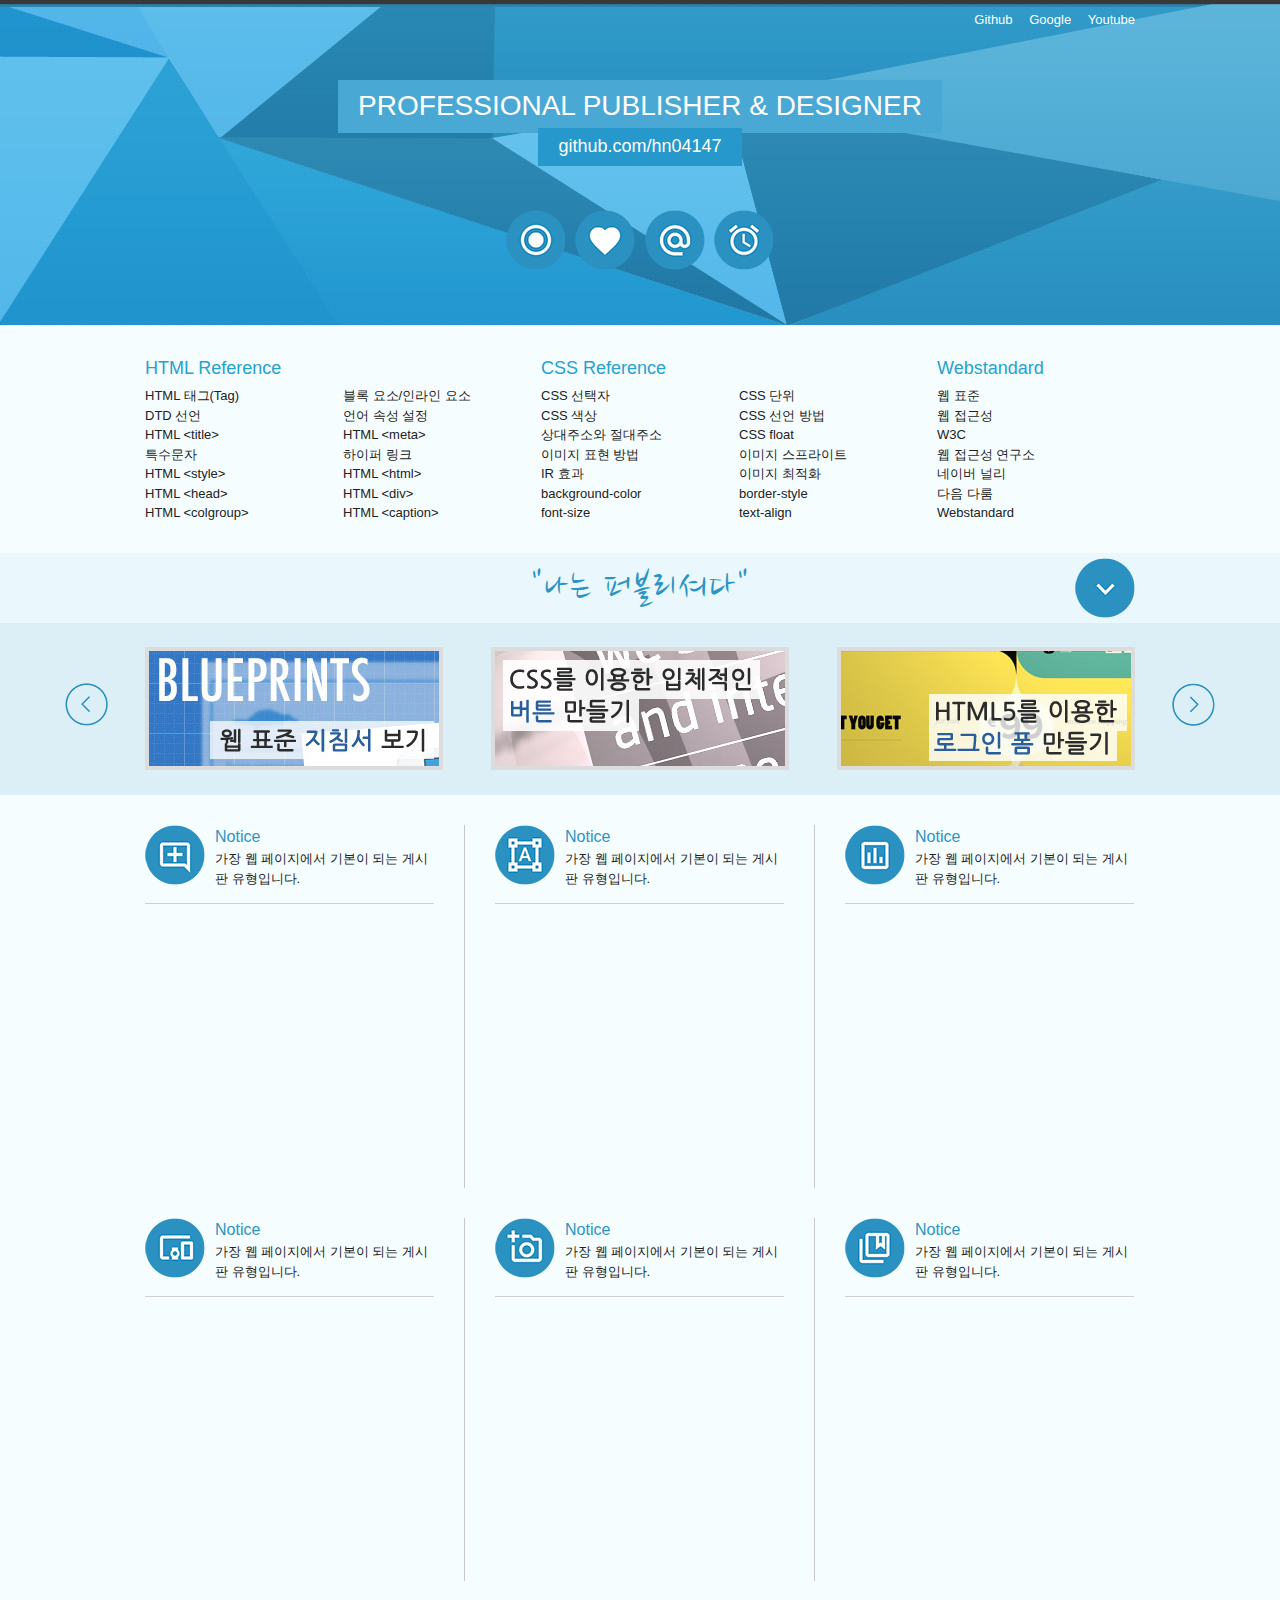
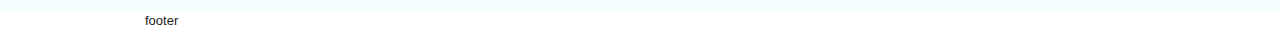
==== index.html @ cf9aa468 "2021.5.5" ====
<!DOCTYPE html>
<html lang="ko">
<head>
  <meta charset="UTF-8">
  <meta http-equiv="X-UA-Compatible" content="IE=edge">
  <meta name="author" content="Goldersgreen">
  <meta name="generator" content="VS Code">
  <title>GOLDERSGREEN SITE</title>

  <!-- CSS STYLE -->
  <link rel="stylesheet" href="css/reset.css">
  <link rel="stylesheet" href="css/style.css">

  <!-- 웹 폰트 -->
  <link href="https://fonts.googleapis.com/css?family=Nanum+Gothic&display=swap">
  <link href="https://fonts.googleapis.com/css?family=Nanum+Brush+Script&display=swap" rel="stylesheet">
</head>
<body>
  <!-- 스킵 내비게이션 -->
  <div id="skip">
    <a href="#cont_nav">전체 메뉴 바로가기</a>
    <a href="#cont_nav">배너 메뉴 바로가기</a>
    <a href="#cont_nav">컨텐츠 메뉴 바로가기</a>
  </div>
  <!-- //스킵 내비게이션 -->

  <div id="wrap">
    <div id="header">
      <div class="container">
        <div class="header">
          <div class="header-menu">
            <a href="https://github.com/hn04147">Github</a>
            <a href="https://google.com">Google</a>
            <a href="https://youtube.com">Youtube</a>
          </div>
          <!-- //헤더 메뉴 -->
          <div class="header-tit">
            <h1>Professional Publisher & Designer</h1><br>
            <a href="https://github.com/hn04147">github.com/hn04147</a>
          </div>
          <!-- //헤더 타이틀 -->
          <div class="header-icon">
            <a href="#" class="icon1"><span class="ir_pm">icon1</span></a>
            <a href="#" class="icon2"><span class="ir_pm">icon2</span></a>
            <a href="#" class="icon3"><span class="ir_pm">icon3</span></a>
            <a href="#" class="icon4"><span class="ir_pm">icon4</span></a>
          </div>
          <!-- //헤더 아이콘 -->
        </div>
      </div>
    </div>
    <!-- //header -->

    <div id="contents">
      <div id="cont_nav">
        <div class="container">
          <h2 class="ir_su">전체 메뉴</h2>
          <div class="nav">
            <div>
              <h3>HTML Reference</h3>
              <ol>
                <li><a href="#">HTML 태그(Tag)</a></li>
                <li><a href="#">블록 요소/인라인 요소</a></li>
                <li><a href="#">DTD 선언</a></li>
                <li><a href="#">언어 속성 설정</a></li>
                <li><a href="#">HTML &lt;title&gt;</a></li>
                <li><a href="#">HTML &lt;meta&gt;</a></li>
                <li><a href="#">특수문자</a></li>
                <li><a href="#">하이퍼 링크</a></li>
                <li><a href="#">HTML &lt;style&gt;</a></li>
                <li><a href="#">HTML &lt;html&gt;</a></li>
                <li><a href="#">HTML &lt;head&gt;</a></li>
                <li><a href="#">HTML &lt;div&gt;</a></li>
                <li><a href="#">HTML &lt;colgroup&gt;</a></li>
                <li><a href="#">HTML &lt;caption&gt;</a></li>
              </ol>
            </div>
            <div>
              <h3>CSS Reference</h3>
              <ol>
                <li><a href="#">CSS 선택자</a></li>
                <li><a href="#">CSS 단위</a></li>
                <li><a href="#">CSS 색상</a></li>
                <li><a href="#">CSS 선언 방법</a></li>
                <li><a href="#">상대주소와 절대주소</a></li>
                <li><a href="#">CSS float</a></li>
                <li><a href="#">이미지 표현 방법</a></li>
                <li><a href="#">이미지 스프라이트</a></li>
                <li><a href="#">IR 효과</a></li>
                <li><a href="#">이미지 최적화</a></li>
                <li><a href="#">background-color</a></li>
                <li><a href="#">border-style</a></li>
                <li><a href="#">font-size</a></li>
                <li><a href="#">text-align</a></li>
              </ol>
            </div>
            <div>
              <h3>Webstandard</h3>
              <ol>
                <li><a href="#">웹 표준</a></li>
                <li><a href="#">웹 접근성</a></li>
                <li><a href="#">W3C</a></li>
                <li><a href="#">웹 접근성 연구소</a></li>
                <li><a href="#">네이버 널리</a></li>
                <li><a href="#">다음 다룸</a></li>
                <li><a href="#">Webstandard</a></li>
              </ol>
            </div>
          </div>
        </div>
      </div>
      <div id="cont_tit">
        <div class="container">
          <div class="tit">
            <h2>"나는 퍼블리셔다"</h2>
              <a href="#" class="btn"><span class="ir_su">전체메뉴</span></a>
          </div>
        </div>
      </div>
      <div id="cont_ban">
        <div class="container">
          <div class="ban">
            <a href="#" class="prev"><span class="ir_pm">이전 이미지</span></a>
            <ul>
              <li class="img_ban1"><a href="#"><img src="img/banner_link1.jpg" alt="웹 표준 지침서 보기"></a></li>
              <li class="img_ban2"><a href="#"><img src="img/banner_link2.jpg" alt="CSS 버튼 만들기"></a></li>
              <li class="img_ban3"><a href="#"><img src="img/banner_link3.jpg" alt="로그인 폼 만들기"></a></li>
            </ul>
            <a href="#" class="next"><span class="ir_pm">다음 이미지</span></a>
          </div>
        </div>
      </div>
      <div id="cont_cont">
        <div class="container">
          <div class="cont">
            <div class="column col1">
              <h3>
                <span class="ico_img ir_pm">아이콘</span>
                <span class="ico_tit">Notice</span>
              </h3>
              <p class="ico_desc">가장 웹 페이지에서 기본이 되는 게시판 유형입니다.</p>
            </div><!-- //col1 -->
            <div class="column col2"><h3>
              <span class="ico_img ir_pm">아이콘</span>
              <span class="ico_tit">Notice</span>
            </h3>
            <p class="ico_desc">가장 웹 페이지에서 기본이 되는 게시판 유형입니다.</p>
          </div><!-- //col2 -->
            <div class="column col3"><h3>
              <span class="ico_img ir_pm">아이콘</span>
              <span class="ico_tit">Notice</span>
            </h3>
            <p class="ico_desc">가장 웹 페이지에서 기본이 되는 게시판 유형입니다.</p>
          </div><!-- //col3 -->
            <div class="column col4"><h3>
              <span class="ico_img ir_pm">아이콘</span>
              <span class="ico_tit">Notice</span>
            </h3>
            <p class="ico_desc">가장 웹 페이지에서 기본이 되는 게시판 유형입니다.</p>
          </div><!-- //col4 -->
            <div class="column col5"><h3>
              <span class="ico_img ir_pm">아이콘</span>
              <span class="ico_tit">Notice</span>
            </h3>
            <p class="ico_desc">가장 웹 페이지에서 기본이 되는 게시판 유형입니다.</p>
          </div><!-- //col5 -->
            <div class="column col6"><h3>
              <span class="ico_img ir_pm">아이콘</span>
              <span class="ico_tit">Notice</span>
            </h3>
            <p class="ico_desc">가장 웹 페이지에서 기본이 되는 게시판 유형입니다.</p>
          </div><!-- //col6 -->
          </div>
        </div>
      </div>
    </div>
    <!-- //contents -->

    <div id="footer">
      <div class="container">footer</div>
    </div>
    <!-- //footer -->
  </div>
  <!-- //wrap -->
</body>
</html>
---- css/style.css ----
@charset "utf-8";

/* 스킵 내비게이션  */
#skip {
  position: relative;
}
#skip a {
  position: absolute;
  left: 0px;
  top: -35px;
  border: 1px solid #fff;
  color: #fff;
  background: #333;
  line-height: 30px;
  width: 140px;
  text-align: center;
}
#skip a:active,
#skip a:focus {
  top: 0;
}

/* 레이아웃 */
#wrap {
  width: 100%;
}
#header {
  width: 100%;
  height: 325px;
  background: url(../img/header_bg.jpg) center top repeat-x;
}
#contents {
}
#footer {
}

/* 컨텐츠 레이아웃 */
#cont_nav {
  background: #f6fdff;
}
#cont_tit {
  background: #eaf7fd;
}
#cont_ban {
  background: #dceff7;
}
#cont_cont {
  background: #f6fdff;
}

/* 컨테이너 */
.container {
  width: 990px;
  margin: 0 auto;
  height: inherit; /* background: rgba(255,255,255,0.3);*/
}

/* 헤더 */
.header {
}
.header .header-menu {
  text-align: right;
}
.header .header-menu a {
  color: #fff;
  padding: 10px 0px 10px 13px;
  display: inline-block;
}
.header .header-menu a:hover {
  color: #666;
}
.header .header-tit {
  text-align: center;
}
.header .header-tit h1 {
  background-color: #4aa8d4;
  font-size: 28px;
  padding: 5px 20px 6px 20px;
  display: inline-block;
  color: #fff;
  margin-top: 40px;
  font-weight: normal;
  text-transform: uppercase;
}
.header .header-tit a {
  display: inline-block;
  background-color: #2698cb;
  font-size: 18px;
  color: #fff;
  padding: 5px 20px 6px 20px;
  margin-top: -5px;
}

.header .header-icon {
  text-align: center;
  margin-top: 30px;
}
.header .header-icon a {
  width: 60px;
  height: 60px;
  display: inline-block;
  background: url(../img/icon.png);
  margin: 0 3px;
}
.header .header-icon a.icon1 {
  background-position: 0 0;
}
.header .header-icon a.icon2 {
  background-position: 0 -60px;
}
.header .header-icon a.icon3 {
  background-position: 0 -120px;
}
.header .header-icon a.icon4 {
  background-position: 0 -180px;
}
.header .header-icon a.icon1:hover {
  background-position: -60px 0;
}
.header .header-icon a.icon2:hover {
  background-position: -60px -60px;
}
.header .header-icon a.icon3:hover {
  background-position: -60px -120px;
}
.header .header-icon a.icon4:hover {
  background-position: -60px -180px;
}

.nav {
  overflow: hidden;
  padding: 30px 0;
}
.nav > div {
  float: left;
  width: 40%;
}
.nav > div:last-child {
  width: 20%;
}
.nav > div h3 {
  font-size: 18px;
  color: #25a2d0;
  margin-bottom: 4px;
}
.nav > div ol {
  overflow: hidden;
}
.nav > div ol li {
  width: 50%;
  float: left;
}
.nav > div:last-child ol li {
  width: 100%;
}
.nav > div ol li a:hover {
  text-decoration: underline;
}

.tit {
  position: relative;
}
.tit h2 {
  font-size: 40px;
  text-align: center;
  padding: 5px 0;
  letter-spacing: 2px;
  color: #2c94c4;
  font-family: 'Nanum Brush Script', cursive;
}
.tit .btn {
  position: absolute;
  top: 0;
  right: 0;
  width: 60px;
  height: 60px;
  background: url(../img/icon.png) no-repeat 0 -600px;
  top: 5px;
}
.tit .btn:hover {
  background: url(../img/icon.png) no-repeat -60px -600px;
}

.ban {
  position: relative;
  padding: 24px 0 20px;
}
.ban a.prev {
  position: absolute;
  left: -80px;
  top: 60px;
  width: 43px;
  height: 43px;
  background: url(../img/icon.png) no-repeat -150px 0;
}
.ban a.next {
  position: absolute;
  right: -80px;
  top: 60px;
  width: 43px;
  height: 43px;
  background: url(../img/icon.png) no-repeat -150px -43px;
}
.ban a.prev:hover {
  background-position: -193px 0;
}
.ban a.next:hover {
  background-position: -193px -43px;
}
.ban ul {
  overflow: hidden;
}
.ban ul li {
  float: left;
  width: 330px;
}
.ban ul li:last-child {
}
.ban ul li:nth-child(2) {
}
.ban ul li.img_ban1 {
  text-align: left;
}
.ban ul li.img_ban2 {
  text-align: center;
}
.ban ul li.img_ban3 {
  text-align: right;
}
.ban ul li img {
  border: 4px solid #dcdcdc;
}
.ban ul li img:hover {
  border-color: #98bcdc;
}

/* 컨텐츠 */
.cont {
  overflow: hidden;
  padding-top: 30px;
}
.cont .column {
  position: relative;
  float: left;
  width: 289px;
  height: 363px;
  margin: 0 30px 30px 0;
  padding-right: 30px;
}
.cont .col1 {
  border-right: 1px solid #c8c8c8;
}
.cont .col2 {
  border-right: 1px solid #c8c8c8;
}
.cont .col3 {
  margin-right: 0;
  padding-right: 0;
}
.cont .col4 {
  border-right: 1px solid #c8c8c8;
}
.cont .col5 {
  border-right: 1px solid #c8c8c8;
}
.cont .col6 {
  margin-right: 0;
  padding-right: 0;
}

.cont .column .ico_img {
  display: block;
  width: 60px;
  height: 60px;
  background: url(../img/icon.png) no-repeat;
  position: absolute;
  top: 0;
  left: 0;
}
.cont .column .ico_tit {
  padding-left: 70px;
  font-size: 16px;
  color: #2c94c4;
}
.cont .column .ico_desc {
  padding-left: 70px;
  border-bottom: 1px solid #d0d0d0;
  padding-bottom: 15px;
}

.cont .column.col1 .ico_img {
  background-position: 0px -240px;
}
.cont .column.col2 .ico_img {
  background-position: 0px -300px;
}
.cont .col3 .ico_img {
  background-position: 0px -360px;
}
.cont .col4 .ico_img {
  background-position: 0px -420px;
}
.cont .col5 .ico_img {
  background-position: 0px -480px;
}
.cont .col6 .ico_img {
  background-position: 0px -540px;
}
.cont .col1 .ico_img:hover {
  background-position: -60px -240px;
}
.cont .col2 .ico_img:hover {
  background-position: -60px -300px;
}
.cont .col3 .ico_img:hover {
  background-position: -60px -360px;
}
.cont .col4 .ico_img:hover {
  background-position: -60px -420px;
}
.cont .col5 .ico_img:hover {
  background-position: -60px -480px;
}
.cont .col6 .ico_img:hover {
  background-position: -60px -540px;
}
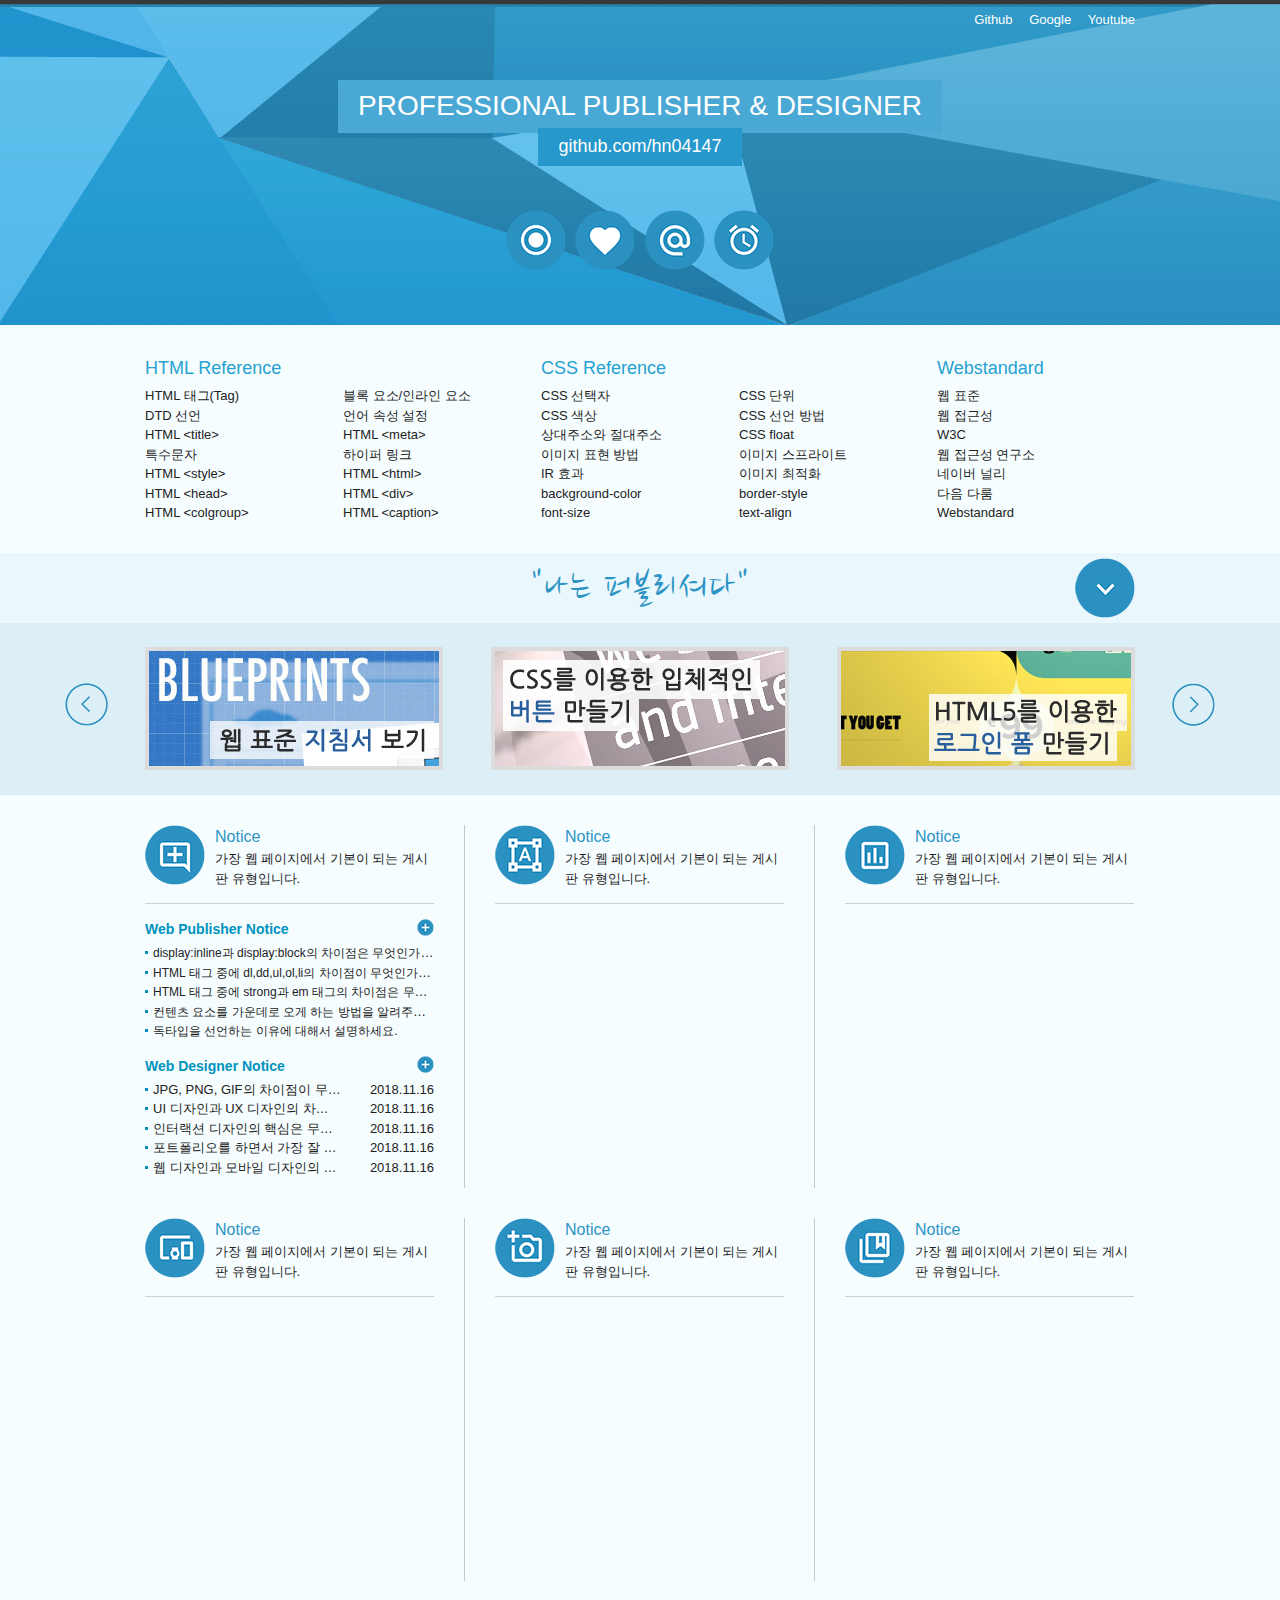
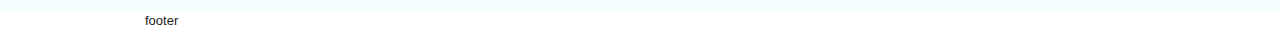
==== commit 406966fe: "2021.5.8" ====
--- a/index.html
+++ b/index.html
@@ -139,6 +139,32 @@
                 <span class="ico_tit">Notice</span>
               </h3>
               <p class="ico_desc">가장 웹 페이지에서 기본이 되는 게시판 유형입니다.</p>
+              <!-- 게시판 -->
+              <div class="notice">
+                <h4>Web Publisher Notice</h4>
+                <ol>
+                  <li><a href="#">display:inline과 display:block의 차이점은 무엇인가요?</a></li>
+                  <li><a href="#">HTML 태그 중에 dl,dd,ul,ol,li의 차이점이 무엇인가요?</a></li>
+                  <li><a href="#">HTML 태그 중에 strong과 em 태그의 차이점은 무엇인가요?</a></li>
+                  <li><a href="#">컨텐츠 요소를 가운데로 오게 하는 방법을 알려주세요!</a></li>
+                  <li><a href="#">독타입을 선언하는 이유에 대해서 설명하세요.</a></li>
+                </ol>
+                <a href="#" class="more ir_pm" title="더보기">더보기</a>
+              </div>
+              <!-- //게시판 -->
+              <!-- 게시판2 -->
+              <div class="notice2">
+                <h4>Web Designer Notice</h4>
+                <ol>
+                  <li><a href="#">JPG, PNG, GIF의 차이점이 무엇인가요?</a><span>2018.11.16</span></li>
+                  <li><a href="#">UI 디자인과 UX 디자인의 차이점을 설명하세요.</a><span>2018.11.16</span></li>
+                  <li><a href="#">인터랙션 디자인의 핵심은 무엇이라고 생각하나요?</a><span>2018.11.16</span></li>
+                  <li><a href="#">포트폴리오를 하면서 가장 잘 했다고 생각하는 부분은 무엇인가요?</a><span>2018.11.16</span></li>
+                  <li><a href="#">웹 디자인과 모바일 디자인의 차이가 무엇이라고 생각하나요?</a><span>2018.11.16</span></li>
+                </ol>
+                <a href="#" class="more ir_pm" title="더보기">더보기</a>
+              </div>
+              <!-- //게시판2 -->
             </div><!-- //col1 -->
             <div class="column col2"><h3>
               <span class="ico_img ir_pm">아이콘</span>
--- a/css/style.css
+++ b/css/style.css
@@ -286,6 +286,7 @@
   padding-left: 70px;
   border-bottom: 1px solid #d0d0d0;
   padding-bottom: 15px;
+  margin-bottom: 15px;
 }
 
 .cont .column.col1 .ico_img {
@@ -324,3 +325,79 @@
 .cont .col6 .ico_img:hover {
   background-position: -60px -540px;
 }
+
+/* 게시판 */
+.notice {
+  position: relative;
+}
+.notice h4 {
+  font-size: 14px;
+  color: #0093bd;
+  padding-bottom: 3px;
+  font-weight: bold;
+}
+.notice ol li {
+  overflow: hidden;
+  text-overflow: ellipsis;
+  white-space: nowrap;
+  background: url(../img/dot.gif) no-repeat 0 8px;
+  padding-left: 8px;
+}
+.notice ol li a {
+  font-size: 12px;
+}
+.notice .more {
+  position: absolute;
+  right: 0;
+  top: 0;
+  display: block;
+  background: url(../img/icon.png) -150px -90px;
+  width: 17px;
+  height: 17px;
+}
+.notice .more:hover {
+  background-position: -167px -90px;
+}
+
+/* 게시판2 */
+.notice2 {
+  position: relative;
+  margin-top: 15px;
+}
+.notice2 h4 {
+  font-size: 14px;
+  color: #0093bd;
+  padding-bottom: 3px;
+  font-weight: bold;
+}
+.notice2 ul {
+}
+.notice2 li {
+  overflow: hidden;
+}
+.notice2 li a {
+  float: left;
+  width: 65%;
+  overflow: hidden;
+  text-overflow: ellipsis;
+  white-space: nowrap;
+  background: url(../img/dot.gif) no-repeat 0 8px;
+  padding-left: 8px;
+}
+.notice2 li span {
+  float: right;
+  width: 30%;
+  text-align: right;
+}
+.notice2 a.more {
+  position: absolute;
+  right: 0;
+  top: 0;
+  display: block;
+  background: url(../img/icon.png) -150px -90px;
+  width: 17px;
+  height: 17px;
+}
+.notice2 a.more:hover {
+  background-position: -167px -90px;
+}
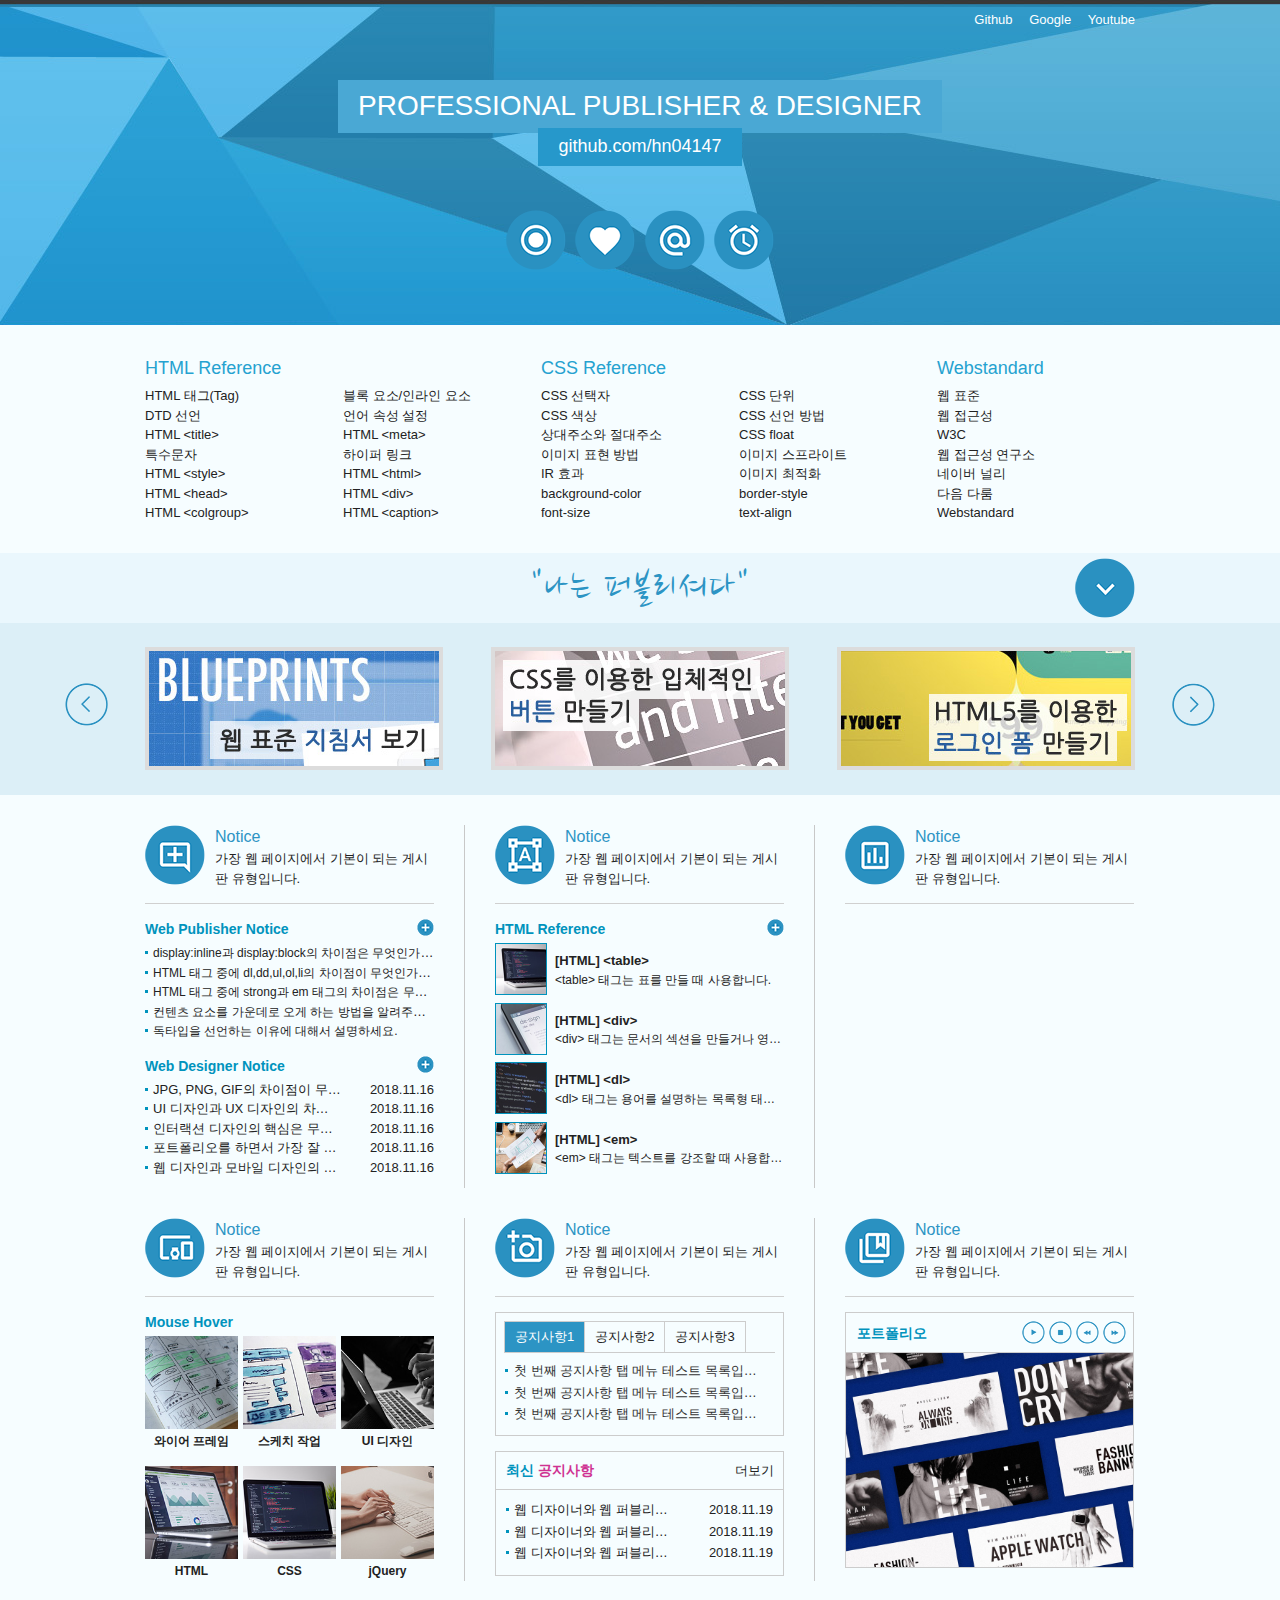
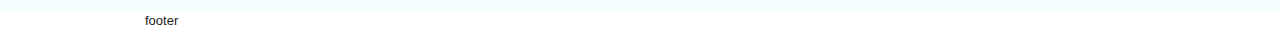
==== commit 5b94e48d: "2021.5.8" ====
--- a/index.html
+++ b/index.html
@@ -165,37 +165,203 @@
                 <a href="#" class="more ir_pm" title="더보기">더보기</a>
               </div>
               <!-- //게시판2 -->
-            </div><!-- //col1 -->
-            <div class="column col2"><h3>
-              <span class="ico_img ir_pm">아이콘</span>
-              <span class="ico_tit">Notice</span>
-            </h3>
-            <p class="ico_desc">가장 웹 페이지에서 기본이 되는 게시판 유형입니다.</p>
-          </div><!-- //col2 -->
-            <div class="column col3"><h3>
-              <span class="ico_img ir_pm">아이콘</span>
-              <span class="ico_tit">Notice</span>
-            </h3>
-            <p class="ico_desc">가장 웹 페이지에서 기본이 되는 게시판 유형입니다.</p>
-          </div><!-- //col3 -->
-            <div class="column col4"><h3>
-              <span class="ico_img ir_pm">아이콘</span>
-              <span class="ico_tit">Notice</span>
-            </h3>
-            <p class="ico_desc">가장 웹 페이지에서 기본이 되는 게시판 유형입니다.</p>
-          </div><!-- //col4 -->
-            <div class="column col5"><h3>
-              <span class="ico_img ir_pm">아이콘</span>
-              <span class="ico_tit">Notice</span>
-            </h3>
-            <p class="ico_desc">가장 웹 페이지에서 기본이 되는 게시판 유형입니다.</p>
-          </div><!-- //col5 -->
-            <div class="column col6"><h3>
-              <span class="ico_img ir_pm">아이콘</span>
-              <span class="ico_tit">Notice</span>
-            </h3>
-            <p class="ico_desc">가장 웹 페이지에서 기본이 되는 게시판 유형입니다.</p>
-          </div><!-- //col6 -->
+            </div>
+            <!-- //col1 -->
+
+            <div class="column col2">
+              <h3>
+                <span class="ico_img ir_pm">아이콘</span>
+                <span class="ico_tit">Notice</span>
+              </h3>
+              <p class="ico_desc">가장 웹 페이지에서 기본이 되는 게시판 유형입니다.</p>
+              <!-- 게시판3 -->
+                <div class="notice3">
+                  <h4>HTML Reference</h4>
+                  <ul>
+                    <li>
+                      <a href="#">
+                        <img src="img/notice01.jpg" alt="이미지1">
+                        <strong>[HTML] &lt;table&gt;</strong>
+                        <span>&lt;table&gt; 태그는 표를 만들 때 사용합니다.</span>
+                      </a>
+                    </li>
+                    <li>
+                      <a href="#">
+                        <img src="img/notice02.jpg" alt="이미지2">
+                        <strong>[HTML] &lt;div&gt;</strong>
+                        <span>&lt;div&gt; 태그는 문서의 섹션을 만들거나 영역을 나눌 때 사용합니다.</span>
+                      </a>
+                    </li>
+                    <li>
+                      <a href="#">
+                        <img src="img/notice03.jpg" alt="이미지3">
+                        <strong>[HTML] &lt;dl&gt;</strong>
+                        <span>&lt;dl&gt; 태그는 용어를 설명하는 목록형 태그입니다.</span>
+                      </a>
+                    </li>
+                    <li>
+                      <a href="#">
+                        <img src="img/notice04.jpg" alt="이미지4">
+                        <strong>[HTML] &lt;em&gt;</strong>
+                        <span>&lt;em&gt; 태그는 텍스트를 강조할 때 사용합니다.</span>
+                      </a>
+                    </li>
+                  </ul>
+                  <a href="#" class="more ir_pm" title="더보기">더보기</a>
+                </div>
+              <!-- //게시판3 -->
+            </div>
+            <!-- //col2 -->
+
+            <div class="column col3">
+              <h3>
+                <span class="ico_img ir_pm">아이콘</span>
+                <span class="ico_tit">Notice</span>
+              </h3>
+              <p class="ico_desc">가장 웹 페이지에서 기본이 되는 게시판 유형입니다.</p>
+            </div>
+            <!-- //col3 -->
+
+            <div class="column col4">
+              <h3>
+                <span class="ico_img ir_pm">아이콘</span>
+                <span class="ico_tit">Notice</span>
+              </h3>
+              <p class="ico_desc">가장 웹 페이지에서 기본이 되는 게시판 유형입니다.</p>
+              <!-- 오버효과 -->
+              <div class="notice_hover">
+                <h4>Mouse Hover</h4>
+                <ul>
+                  <li>
+                    <a href="#">
+                      <span><img src="img/sban01.jpg" alt="이미지1"><em>바로가기</em></span>
+                      <strong>와이어 프레임</strong>
+                    </a>
+                  </li>
+                  <li>
+                    <a href="#">
+                      <span><img src="img/sban02.jpg" alt="이미지2"><em>바로가기</em></span>
+                      <strong>스케치 작업</strong>
+                    </a>
+                  </li>
+                  <li>
+                    <a href="#">
+                      <span><img src="img/sban03.jpg" alt="이미지3"><em>바로가기</em></span>
+                      <strong>UI 디자인</strong>
+                    </a>
+                  </li>
+                </ul>
+              </div>
+              <div class="notice_hover2 mt15">
+                <ul>
+                  <li>
+                    <a href="#">
+                      <span><img src="img/sban04.jpg" alt="이미지4"><em>바로가기</em></span>
+                      <strong>HTML</strong>
+                    </a>
+                  </li>
+                  <li>
+                    <a href="#">
+                      <span><img src="img/sban05.jpg" alt="이미지5"><em>바로가기</em></span>
+                      <strong>CSS</strong>
+                    </a>
+                  </li>
+                  <li>
+                    <a href="#">
+                      <span><img src="img/sban06.jpg" alt="이미지6"><em>바로가기</em></span>
+                      <strong>jQuery</strong>
+                    </a>
+                  </li>
+                </ul>
+              </div>
+              <!-- //오버효과 -->
+            </div>
+            <!-- //col4 -->
+
+            <!-- col5 -->
+            <div class="column col5">
+              <h3>
+                <span class="ico_img ir_pm">아이콘</span>
+                <span class="ico_tit">Notice</span>
+              </h3>
+              <p class="ico_desc">가장 웹 페이지에서 기본이 되는 게시판 유형입니다.</p>
+              <!-- 탭 메뉴 -->
+              <div class="tab_menu">
+                <h4 class="ir_su">탭 메뉴</h4>
+                <ul>
+                  <li class="active">
+                    <a href="#">공지사항1</a>
+                    <ul>
+                      <li><a href="#">첫 번째 공지사항 탭 메뉴 테스트 목록입니다.</a></li>
+                      <li><a href="#">첫 번째 공지사항 탭 메뉴 테스트 목록입니다.</a></li>
+                      <li><a href="#">첫 번째 공지사항 탭 메뉴 테스트 목록입니다.</a></li>
+                    </ul>
+                  </li>
+                  <li>
+                    <a href="#">공지사항2</a>
+                    <ul style="display:none;">
+                      <li><a href="#">두 번째 공지사항 탭 메뉴 테스트 목록입니다.</a></li>
+                      <li><a href="#">두 번째 공지사항 탭 메뉴 테스트 목록입니다.</a></li>
+                      <li><a href="#">두 번째 공지사항 탭 메뉴 테스트 목록입니다.</a></li>
+                    </ul>
+                  </li>
+                  <li>
+                    <a href="#">공지사항3</a>
+                    <ul style="display:none;">
+                      <li><a href="#">세 번째 공지사항 탭 메뉴 테스트 목록입니다.</a></li>
+                      <li><a href="#">세 번째 공지사항 탭 메뉴 테스트 목록입니다.</a></li>
+                      <li><a href="#">세 번째 공지사항 탭 메뉴 테스트 목록입니다.</a></li>
+                    </ul>
+                  </li>
+                </ul>
+              </div>
+              <!-- //탭 메뉴 -->
+              <!-- 게시판4 -->
+              <div class="notice4 mt15">
+                <h4>최신 <em>공지사항</em></h4>
+                <ul>
+                  <li><a href="#">웹 디자이너와 웹 퍼블리셔의 차이점은 무엇일까요.</a><span>2018.11.19</span></li>
+                  <li><a href="#">웹 디자이너와 웹 퍼블리셔의 차이점은 무엇일까요.</a><span>2018.11.19</span></li>
+                  <li><a href="#">웹 디자이너와 웹 퍼블리셔의 차이점은 무엇일까요.</a><span>2018.11.19</span></li>
+                </ul>
+                <a href="#" class="more" title="더보기">더보기</a>
+              </div>
+              <!-- //게시판4 -->
+            </div>
+            <!-- //col5 -->
+
+            <!-- col6 -->
+            <div class="column col6">
+              <h3>
+                <span class="ico_img ir_pm">아이콘</span>
+                <span class="ico_tit">Notice</span>
+              </h3>
+              <p class="ico_desc">가장 웹 페이지에서 기본이 되는 게시판 유형입니다.</p>
+              <!-- 갤러리 -->
+              <div class="gallery">
+                <h4>포트폴리오</h4>
+                <div class="gallery_btn">
+                  <ul>
+                    <li class="gb_icon1"><a href="#"><span class="ir_pm">시작</span></a></li>
+                    <li class="gb_icon2"><a href="#"><span class="ir_pm">정지</span></a></li>
+                    <li class="gb_icon3"><a href="#"><span class="ir_pm">이전이미지</span></a></li>
+                    <li class="gb_icon4"><a href="#"><span class="ir_pm">다음이미지</span></a></li>
+                  </ul>
+                </div>
+                <div class="gallery_img">
+                  <ul>
+                    <li><a href="#"><img src="img/gallery01.jpg" alt="갤러리1"></a></li>
+                    <li><a href="#"><img src="img/gallery02.jpg" alt="갤러리2"></a></li>
+                    <li><a href="#"><img src="img/gallery03.jpg" alt="갤러리3"></a></li>
+                    <li><a href="#"><img src="img/gallery04.jpg" alt="갤러리4"></a></li>
+                    <li><a href="#"><img src="img/gallery05.jpg" alt="갤러리5"></a></li>
+                  </ul>
+                </div>
+              </div>
+              <!-- //갤러리 -->
+            </div>
+            <!-- //col6 -->
+
           </div>
         </div>
       </div>
--- a/css/style.css
+++ b/css/style.css
@@ -401,3 +401,310 @@
 .notice2 a.more:hover {
   background-position: -167px -90px;
 }
+
+/* 게시판3 */
+.notice3 {
+  position: relative;
+}
+.notice3 h4 {
+  font-size: 14px;
+  color: #0093bd;
+  padding-bottom: 3px;
+  font-weight: bold;
+}
+.notice3 ul li {
+  position: relative;
+  padding: 8px 0 14px 60px;
+}
+.notice3 ul li a img {
+  position: absolute;
+  left: 0;
+  top: 0;
+  width: 50px;
+  border: 1px solid #0093bd;
+}
+.notice3 ul li a strong {
+  display: block;
+  overflow: hidden;
+  white-space: nowrap;
+  text-overflow: ellipsis;
+}
+.notice3 ul li a span {
+  overflow: hidden;
+  white-space: nowrap;
+  text-overflow: ellipsis;
+  font-size: 12px;
+  display: block;
+}
+.notice3 a.more {
+  position: absolute;
+  right: 0;
+  top: 0;
+  display: block;
+  background: url(../img/icon.png) -150px -90px;
+  width: 17px;
+  height: 17px;
+}
+.notice3 a.more:hover {
+  background-position: -167px -90px;
+}
+
+/* 마우스 오버효과1 */
+.notice_hover {
+}
+.notice_hover h4 {
+  font-size: 14px;
+  color: #0093bd;
+  padding-bottom: 3px;
+  font-weight: bold;
+}
+.notice_hover ul {
+  overflow: hidden;
+}
+.notice_hover li {
+  float: left;
+  width: 93px;
+  margin-right: 5px;
+  text-align: center;
+}
+.notice_hover li:last-child {
+  margin-right: 0;
+}
+.notice_hover li a {
+}
+.notice_hover li a span {
+  position: relative;
+  display: block;
+  width: 93px;
+  height: 93px;
+  line-height: 93px;
+}
+.notice_hover li a span img {
+  width: 100%;
+}
+.notice_hover li a span em {
+  visibility: hidden;
+  position: absolute;
+  left: 0;
+  top: 0;
+  background: rgba(0, 0, 0, 0.7);
+  color: #fff;
+  width: 100%;
+  height: 100%;
+}
+.notice_hover li a span:hover em {
+  visibility: visible;
+}
+.notice_hover li a strong {
+  display: inline-block;
+  font-size: 12px;
+  padding-top: 3px;
+}
+
+.notice_hover2 h4 {
+  font-size: 14px;
+  color: #0093bd;
+  padding-bottom: 3px;
+  font-weight: bold;
+}
+.notice_hover2 ul {
+  overflow: hidden;
+}
+.notice_hover2 li {
+  float: left;
+  width: 93px;
+  margin-right: 5px;
+}
+.notice_hover2 li:last-child {
+  margin-right: 0;
+}
+.notice_hover2 li a {
+}
+.notice_hover2 li a span {
+  position: relative;
+  display: block;
+  width: 93px;
+  height: 93px;
+}
+.notice_hover2 li a span img {
+  width: 100%;
+}
+.notice_hover2 li a span em {
+  visibility: hidden;
+  position: absolute;
+  left: 0;
+  bottom: 0;
+  background: rgba(0, 0, 0, 0.7);
+  color: #fff;
+  width: 100%;
+  text-align: center;
+}
+.notice_hover2 li a span:hover em {
+  visibility: visible;
+}
+.notice_hover2 li a strong {
+  display: inline-block;
+  font-size: 12px;
+  padding-top: 3px;
+  text-align: center;
+  width: 100%;
+}
+
+/* 콘텐츠 요소를 보이지 않게 하는 방법 
+1. display:none -- display: block   (영역이 사라짐)
+2. visibility: hidden; -- visibility: visible   (영역 유지)
+3. opacity: 0; -- opacity: 1   (영역 유지)
+4. width: 0; height: 0; overflow: hidden */
+
+/* tab menu */
+.tab_menu {
+  position: relative;
+  border: 1px solid #ccc;
+  padding: 8px;
+  height: 106px;
+}
+.tab_menu ul {
+  overflow: hidden;
+  border-bottom: 1px solid #ccc;
+}
+.tab_menu ul li {
+  float: left;
+  border: solid 1px #ccc;
+  margin-right: -1px;
+  margin-bottom: -1px;
+}
+.tab_menu ul li a {
+  padding: 5px 10px;
+  display: block;
+}
+.tab_menu ul li ul {
+  position: absolute;
+  left: 0;
+  top: 48px;
+  width: 270px;
+  border: 0;
+}
+.tab_menu ul li ul li {
+  float: none;
+  border: 0;
+  background: url(../img/dot.gif) no-repeat 9px 8px;
+  padding-left: 18px;
+}
+.tab_menu ul li ul li a {
+  overflow: hidden;
+  text-overflow: ellipsis;
+  white-space: nowrap;
+  width: 100%;
+  padding: 0 0 3px 0;
+}
+.tab_menu ul li.active {
+  background: #2c94c4;
+}
+.tab_menu ul li.active a {
+  color: #fff;
+}
+.tab_menu ul li.active ul li a {
+  color: #333;
+}
+
+/* 게시판4 */
+.notice4 {
+  position: relative;
+  border: 1px solid #ccc;
+}
+.notice4 h4 {
+  border-bottom: 1px solid #ccc;
+  font-size: 14px;
+  color: #0093bd;
+  font-weight: 700;
+  padding: 8px 10px;
+}
+.notice4 h4 em {
+  color: #cf3292;
+}
+.notice4 ul {
+  padding: 10px;
+}
+.notice4 ul li {
+  overflow: hidden;
+  background: url(../img/dot.gif) no-repeat 0px 8px;
+  padding-left: 8px;
+  padding-bottom: 2px;
+}
+.notice4 ul li a {
+  width: 60%;
+  float: left;
+  overflow: hidden;
+  text-overflow: ellipsis;
+  white-space: nowrap;
+}
+.notice4 ul li span {
+  width: 30%;
+  text-align: right;
+  float: right;
+}
+.notice4 > a {
+  position: absolute;
+  right: 9px;
+  top: 9px;
+}
+
+/* 갤러리 */
+.gallery {
+  border: 1px solid #ccc;
+  height: 254px;
+  position: relative;
+  overflow: hidden;
+}
+.gallery h4 {
+  font-size: 14px;
+  color: #0093bd;
+  font-weight: 700;
+  padding: 10px 0 8px 11px;
+  border-bottom: 1px solid #ccc;
+}
+.gallery .gallery_btn {
+  position: absolute;
+  top: 7px;
+  right: 5px;
+}
+.gallery .gallery_btn ul {
+  overflow: hidden;
+}
+.gallery .gallery_btn ul li {
+  float: left;
+  margin: 1px 2px;
+}
+.gallery .gallery_btn ul li a {
+  display: block;
+  width: 23px;
+  height: 23px;
+  background: url(../img/icon.png) no-repeat;
+}
+.gallery .gallery_btn ul .gb_icon1 a {
+  background-position: -150px -120px;
+}
+.gallery .gallery_btn li.gb_icon2 a {
+  background-position: -150px -143px;
+}
+.gallery .gallery_btn li.gb_icon3 a {
+  background-position: -150px -166px;
+}
+.gallery .gallery_btn li.gb_icon4 a {
+  background-position: -150px -189px;
+}
+.gallery .gallery_btn li.gb_icon1 a:hover {
+  background-position: -173px -120px;
+}
+.gallery .gallery_btn li.gb_icon2 a:hover {
+  background-position: -173px -143px;
+}
+.gallery .gallery_btn li.gb_icon3 a:hover {
+  background-position: -173px -166px;
+}
+.gallery .gallery_btn li.gb_icon4 a:hover {
+  background-position: -173px -189px;
+}
+.gallery .gallery_img img {
+  width: 100%;
+}
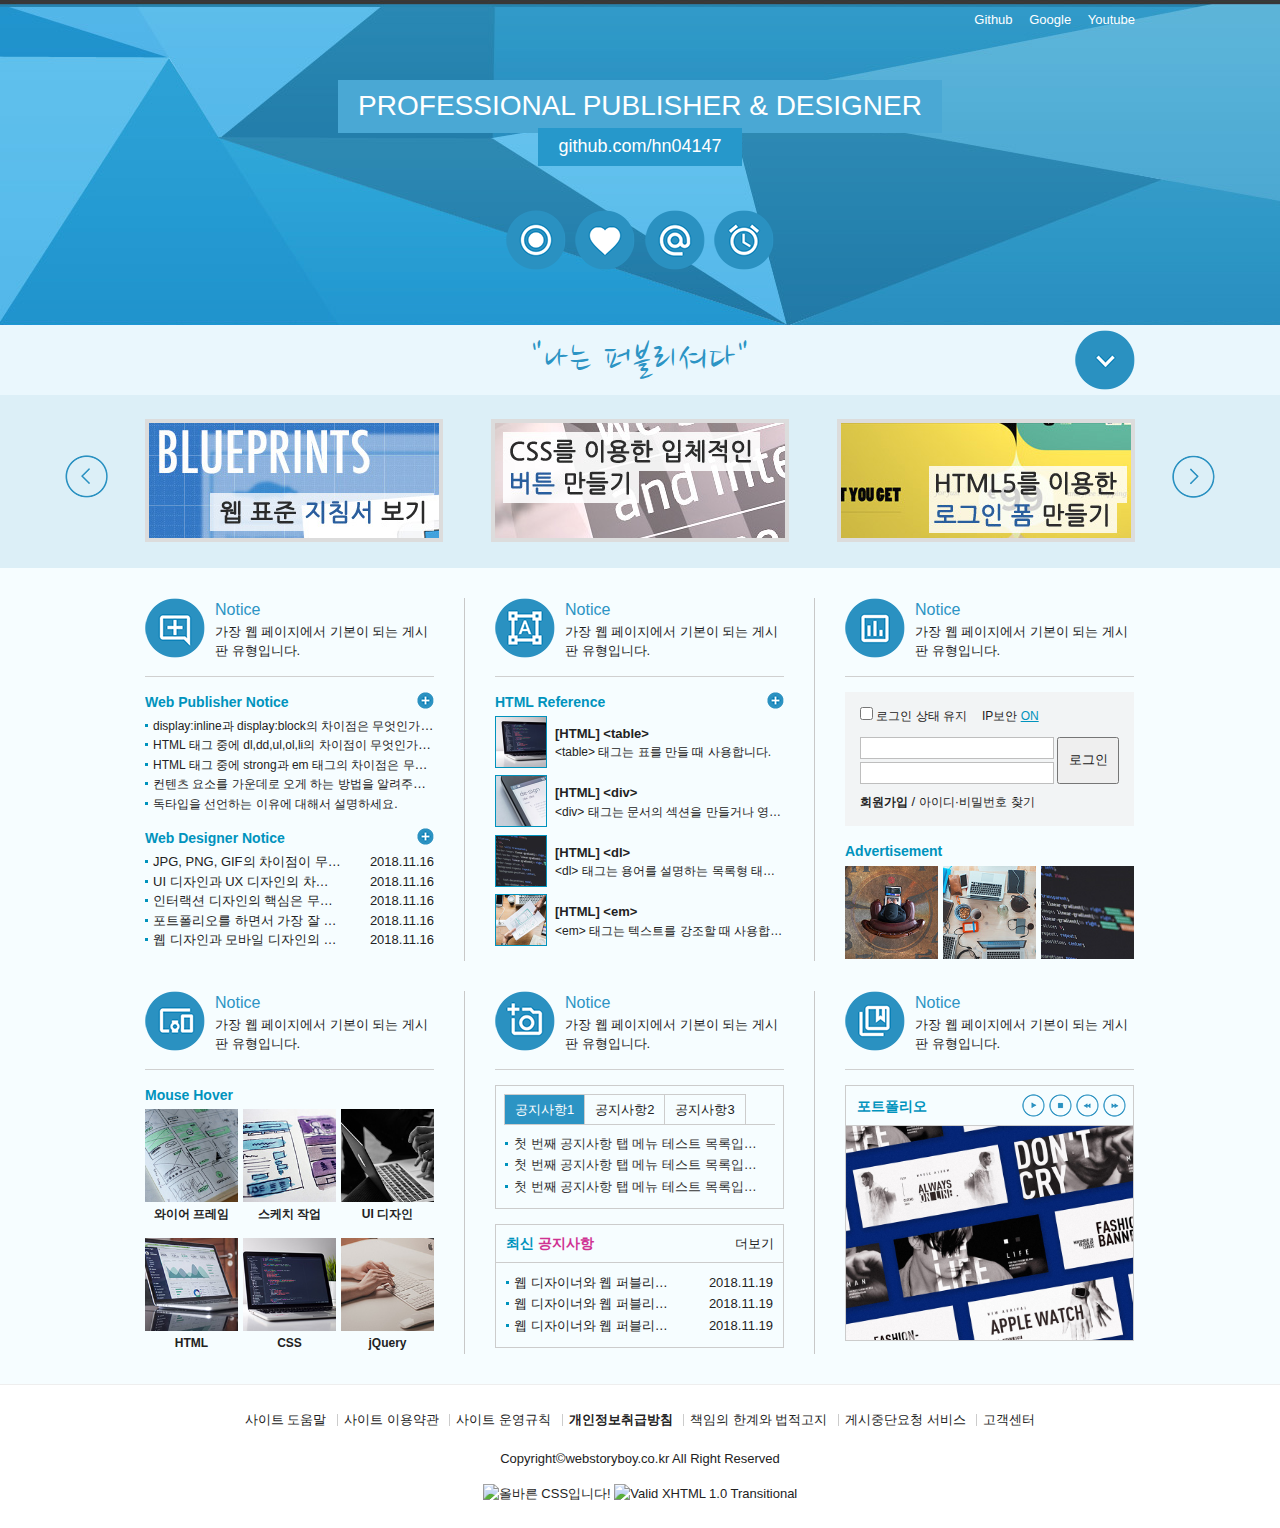
==== commit 239b9d2c: "2021.5.9" ====
--- a/index.html
+++ b/index.html
@@ -219,6 +219,53 @@
                 <span class="ico_tit">Notice</span>
               </h3>
               <p class="ico_desc">가장 웹 페이지에서 기본이 되는 게시판 유형입니다.</p>
+              <!-- 로그인 -->
+              <div id="login-wrap">
+                <h4 class="ir_su">로그인 정보</h4>
+                <form id="login_form" name="login_form" method="post">
+                  <fieldset>
+                    <legend class="ir_su">로그인 및 관련 설정</legend>
+                    <div class="login_header">
+                      <h5 class="ir_su">로그인 보안</h5>
+                      <div class="lh_check">
+                        <input id="infor_check" type="checkbox" class="input_check">
+                        <label for="infor_check">로그인 상태 유지</label>
+                      </div>
+                      <div class="lh_ip">
+                        IP보안 <em>ON</em>
+                      </div>
+                    </div>
+                    <div class="login_content">
+                      <h5 class="ir_su">로그인 영역</h5>
+                      <div class="lc_text">
+                        <label for="uid" class="ir_su">아이디</label>
+                        <input type="text" id="uid" name="uid" class="input_text" maxlength="20">
+                        <label for="upw" class="ir_su">비밀번호</label>
+                        <input type="password" id="upw" name="upw" class="input_text" maxlength="20">
+                      </div>
+                      <button class="lc_btn" type="submit">로그인</button>
+                    </div>
+                    <div class="login_footer">
+                      <h5 class="ir_su">로그인 문제 해결</h5>
+                      <ul>
+                        <li><a href="#"><strong>회원가입</strong></a> /</li>
+                        <li><a href="#">아이디</a>&middot;<a href="#">비밀번호 찾기</a></li>
+                      </ul>
+                    </div>
+                  </fieldset>
+                </form>
+              </div>
+              <!-- //로그인 -->
+              <!-- 팝업 -->
+              <div class="popup">
+                  <h4>Advertisement</h4>
+                  <ul>
+                      <li><a href="#"><img src="img/sban07.jpg" alt="이미지1"></a></li>
+                      <li><a href="#"><img src="img/sban08.jpg" alt="이미지1"></a></li>
+                      <li class="last"><a href="#"><img src="img/sban09.jpg" alt="이미지1"></a></li>
+                  </ul>
+              </div>
+              <!-- //팝업 -->
             </div>
             <!-- //col3 -->
 
@@ -368,11 +415,52 @@
     </div>
     <!-- //contents -->
 
+    <!-- footer -->
     <div id="footer">
-      <div class="container">footer</div>
+        <div class="container">
+            <h2 class="ir_su">푸터 영역</h2>
+            <div class="footer">
+                <ul>
+                    <li><a href="#">사이트 도움말</a></li>
+                    <li><a href="#">사이트 이용약관</a></li>
+                    <li><a href="#">사이트 운영규칙</a></li>
+                    <li><a href="#"><strong>개인정보취급방침</strong></a></li>
+                    <li><a href="#">책임의 한계와 법적고지</a></li>
+                    <li><a href="#">게시중단요청 서비스</a></li>
+                    <li><a href="#">고객센터</a></li>
+                </ul>
+                <address>
+                    Copyright&copy;webstoryboy.co.kr All Right Reserved
+                </address>
+                <div class="w3c">
+                    <a href="http://jigsaw.w3.org/css-validator/check/referer">
+                        <img style="border:0;width:88px;height:31px" src="http://jigsaw.w3.org/css-validator/images/vcss-blue" alt="올바른 CSS입니다!" />
+                    </a>
+                    <a href="http://validator.w3.org/check?uri=referer">
+                        <img src="http://www.w3.org/Icons/valid-xhtml10" alt="Valid XHTML 1.0 Transitional" height="31" width="88" />
+                    </a>
+                </div>
+            </div>
+        </div>
     </div>
     <!-- //footer -->
   </div>
   <!-- //wrap -->
+
+  <!-- script -->
+  <script src="https://ajax.googleapis.com/ajax/libs/jquery/1.12.4/jquery.min.js"></script>
+  <script type="text/javascript">
+      $(".tit .btn").click(function(e){
+          e.preventDefault();
+          //$("#cont_nav").css("display", "block");
+          //$("#cont_nav").show();
+          //$("#cont_nav").fadeIn();
+          //$("#cont_nav").slideDown();
+          //$("#cont_nav").toggle();
+          //$("#cont_nav").fadeToggle();
+          $("#cont_nav").slideToggle(200);
+          $("this").toggleClass("on");
+      });
+  </script>
 </body>
 </html>
--- a/css/style.css
+++ b/css/style.css
@@ -2,552 +2,557 @@
 
 /* 스킵 내비게이션  */
 #skip {
-  position: relative;
+    position: relative;
 }
 #skip a {
-  position: absolute;
-  left: 0px;
-  top: -35px;
-  border: 1px solid #fff;
-  color: #fff;
-  background: #333;
-  line-height: 30px;
-  width: 140px;
-  text-align: center;
+    position: absolute;
+    left: 0px;
+    top: -35px;
+    border: 1px solid #fff;
+    color: #fff;
+    background: #333;
+    line-height: 30px;
+    width: 140px;
+    text-align: center;
 }
 #skip a:active,
 #skip a:focus {
-  top: 0;
+    top: 0;
 }
 
 /* 레이아웃 */
 #wrap {
-  width: 100%;
+    width: 100%;
 }
 #header {
-  width: 100%;
-  height: 325px;
-  background: url(../img/header_bg.jpg) center top repeat-x;
+    width: 100%;
+    height: 325px;
+    background: url(../img/header_bg.jpg) center top repeat-x;
 }
 #contents {
 }
 #footer {
+    border-top: 1px solid #eee;
 }
 
 /* 컨텐츠 레이아웃 */
 #cont_nav {
-  background: #f6fdff;
+    background: #f6fdff;
+    display: none;
 }
 #cont_tit {
-  background: #eaf7fd;
+    background: #eaf7fd;
 }
 #cont_ban {
-  background: #dceff7;
+    background: #dceff7;
 }
 #cont_cont {
-  background: #f6fdff;
+    background: #f6fdff;
 }
 
 /* 컨테이너 */
 .container {
-  width: 990px;
-  margin: 0 auto;
-  height: inherit; /* background: rgba(255,255,255,0.3);*/
+    width: 990px;
+    margin: 0 auto;
+    height: inherit; /* background: rgba(255,255,255,0.3);*/
 }
 
 /* 헤더 */
 .header {
 }
 .header .header-menu {
-  text-align: right;
+    text-align: right;
 }
 .header .header-menu a {
-  color: #fff;
-  padding: 10px 0px 10px 13px;
-  display: inline-block;
+    color: #fff;
+    padding: 10px 0px 10px 13px;
+    display: inline-block;
 }
 .header .header-menu a:hover {
-  color: #666;
+    color: #666;
 }
 .header .header-tit {
-  text-align: center;
+    text-align: center;
 }
 .header .header-tit h1 {
-  background-color: #4aa8d4;
-  font-size: 28px;
-  padding: 5px 20px 6px 20px;
-  display: inline-block;
-  color: #fff;
-  margin-top: 40px;
-  font-weight: normal;
-  text-transform: uppercase;
+    background-color: #4aa8d4;
+    font-size: 28px;
+    padding: 5px 20px 6px 20px;
+    display: inline-block;
+    color: #fff;
+    margin-top: 40px;
+    font-weight: normal;
+    text-transform: uppercase;
 }
 .header .header-tit a {
-  display: inline-block;
-  background-color: #2698cb;
-  font-size: 18px;
-  color: #fff;
-  padding: 5px 20px 6px 20px;
-  margin-top: -5px;
+    display: inline-block;
+    background-color: #2698cb;
+    font-size: 18px;
+    color: #fff;
+    padding: 5px 20px 6px 20px;
+    margin-top: -5px;
 }
 
 .header .header-icon {
-  text-align: center;
-  margin-top: 30px;
+    text-align: center;
+    margin-top: 30px;
 }
 .header .header-icon a {
-  width: 60px;
-  height: 60px;
-  display: inline-block;
-  background: url(../img/icon.png);
-  margin: 0 3px;
+    width: 60px;
+    height: 60px;
+    display: inline-block;
+    background: url(../img/icon.png);
+    margin: 0 3px;
 }
 .header .header-icon a.icon1 {
-  background-position: 0 0;
+    background-position: 0 0;
 }
 .header .header-icon a.icon2 {
-  background-position: 0 -60px;
+    background-position: 0 -60px;
 }
 .header .header-icon a.icon3 {
-  background-position: 0 -120px;
+    background-position: 0 -120px;
 }
 .header .header-icon a.icon4 {
-  background-position: 0 -180px;
+    background-position: 0 -180px;
 }
 .header .header-icon a.icon1:hover {
-  background-position: -60px 0;
+    background-position: -60px 0;
 }
 .header .header-icon a.icon2:hover {
-  background-position: -60px -60px;
+    background-position: -60px -60px;
 }
 .header .header-icon a.icon3:hover {
-  background-position: -60px -120px;
+    background-position: -60px -120px;
 }
 .header .header-icon a.icon4:hover {
-  background-position: -60px -180px;
+    background-position: -60px -180px;
 }
 
 .nav {
-  overflow: hidden;
-  padding: 30px 0;
+    overflow: hidden;
+    padding: 30px 0;
 }
 .nav > div {
-  float: left;
-  width: 40%;
+    float: left;
+    width: 40%;
 }
 .nav > div:last-child {
-  width: 20%;
+    width: 20%;
 }
 .nav > div h3 {
-  font-size: 18px;
-  color: #25a2d0;
-  margin-bottom: 4px;
+    font-size: 18px;
+    color: #25a2d0;
+    margin-bottom: 4px;
 }
 .nav > div ol {
-  overflow: hidden;
+    overflow: hidden;
 }
 .nav > div ol li {
-  width: 50%;
-  float: left;
+    width: 50%;
+    float: left;
 }
 .nav > div:last-child ol li {
-  width: 100%;
+    width: 100%;
 }
 .nav > div ol li a:hover {
-  text-decoration: underline;
+    text-decoration: underline;
 }
 
 .tit {
-  position: relative;
+    position: relative;
 }
 .tit h2 {
-  font-size: 40px;
-  text-align: center;
-  padding: 5px 0;
-  letter-spacing: 2px;
-  color: #2c94c4;
-  font-family: 'Nanum Brush Script', cursive;
+    font-size: 40px;
+    text-align: center;
+    padding: 5px 0;
+    letter-spacing: 2px;
+    color: #2c94c4;
+    font-family: 'Nanum Brush Script', cursive;
 }
 .tit .btn {
-  position: absolute;
-  top: 0;
-  right: 0;
-  width: 60px;
-  height: 60px;
-  background: url(../img/icon.png) no-repeat 0 -600px;
-  top: 5px;
+    position: absolute;
+    top: 0;
+    right: 0;
+    width: 60px;
+    height: 60px;
+    background: url(../img/icon.png) no-repeat 0 -600px;
+    top: 5px;
 }
 .tit .btn:hover {
-  background: url(../img/icon.png) no-repeat -60px -600px;
+    background: url(../img/icon.png) no-repeat -60px -600px;
+}
+.tit .btn.on {
+    background-position: 0 -660px;
 }
 
 .ban {
-  position: relative;
-  padding: 24px 0 20px;
+    position: relative;
+    padding: 24px 0 20px;
 }
 .ban a.prev {
-  position: absolute;
-  left: -80px;
-  top: 60px;
-  width: 43px;
-  height: 43px;
-  background: url(../img/icon.png) no-repeat -150px 0;
+    position: absolute;
+    left: -80px;
+    top: 60px;
+    width: 43px;
+    height: 43px;
+    background: url(../img/icon.png) no-repeat -150px 0;
 }
 .ban a.next {
-  position: absolute;
-  right: -80px;
-  top: 60px;
-  width: 43px;
-  height: 43px;
-  background: url(../img/icon.png) no-repeat -150px -43px;
+    position: absolute;
+    right: -80px;
+    top: 60px;
+    width: 43px;
+    height: 43px;
+    background: url(../img/icon.png) no-repeat -150px -43px;
 }
 .ban a.prev:hover {
-  background-position: -193px 0;
+    background-position: -193px 0;
 }
 .ban a.next:hover {
-  background-position: -193px -43px;
+    background-position: -193px -43px;
 }
 .ban ul {
-  overflow: hidden;
+    overflow: hidden;
 }
 .ban ul li {
-  float: left;
-  width: 330px;
+    float: left;
+    width: 330px;
 }
 .ban ul li:last-child {
 }
 .ban ul li:nth-child(2) {
 }
 .ban ul li.img_ban1 {
-  text-align: left;
+    text-align: left;
 }
 .ban ul li.img_ban2 {
-  text-align: center;
+    text-align: center;
 }
 .ban ul li.img_ban3 {
-  text-align: right;
+    text-align: right;
 }
 .ban ul li img {
-  border: 4px solid #dcdcdc;
+    border: 4px solid #dcdcdc;
 }
 .ban ul li img:hover {
-  border-color: #98bcdc;
+    border-color: #98bcdc;
 }
 
 /* 컨텐츠 */
 .cont {
-  overflow: hidden;
-  padding-top: 30px;
+    overflow: hidden;
+    padding-top: 30px;
 }
 .cont .column {
-  position: relative;
-  float: left;
-  width: 289px;
-  height: 363px;
-  margin: 0 30px 30px 0;
-  padding-right: 30px;
+    position: relative;
+    float: left;
+    width: 289px;
+    height: 363px;
+    margin: 0 30px 30px 0;
+    padding-right: 30px;
 }
 .cont .col1 {
-  border-right: 1px solid #c8c8c8;
+    border-right: 1px solid #c8c8c8;
 }
 .cont .col2 {
-  border-right: 1px solid #c8c8c8;
+    border-right: 1px solid #c8c8c8;
 }
 .cont .col3 {
-  margin-right: 0;
-  padding-right: 0;
+    margin-right: 0;
+    padding-right: 0;
 }
 .cont .col4 {
-  border-right: 1px solid #c8c8c8;
+    border-right: 1px solid #c8c8c8;
 }
 .cont .col5 {
-  border-right: 1px solid #c8c8c8;
+    border-right: 1px solid #c8c8c8;
 }
 .cont .col6 {
-  margin-right: 0;
-  padding-right: 0;
+    margin-right: 0;
+    padding-right: 0;
 }
 
 .cont .column .ico_img {
-  display: block;
-  width: 60px;
-  height: 60px;
-  background: url(../img/icon.png) no-repeat;
-  position: absolute;
-  top: 0;
-  left: 0;
+    display: block;
+    width: 60px;
+    height: 60px;
+    background: url(../img/icon.png) no-repeat;
+    position: absolute;
+    top: 0;
+    left: 0;
 }
 .cont .column .ico_tit {
-  padding-left: 70px;
-  font-size: 16px;
-  color: #2c94c4;
+    padding-left: 70px;
+    font-size: 16px;
+    color: #2c94c4;
 }
 .cont .column .ico_desc {
-  padding-left: 70px;
-  border-bottom: 1px solid #d0d0d0;
-  padding-bottom: 15px;
-  margin-bottom: 15px;
+    padding-left: 70px;
+    border-bottom: 1px solid #d0d0d0;
+    padding-bottom: 15px;
+    margin-bottom: 15px;
 }
 
 .cont .column.col1 .ico_img {
-  background-position: 0px -240px;
+    background-position: 0px -240px;
 }
 .cont .column.col2 .ico_img {
-  background-position: 0px -300px;
+    background-position: 0px -300px;
 }
 .cont .col3 .ico_img {
-  background-position: 0px -360px;
+    background-position: 0px -360px;
 }
 .cont .col4 .ico_img {
-  background-position: 0px -420px;
+    background-position: 0px -420px;
 }
 .cont .col5 .ico_img {
-  background-position: 0px -480px;
+    background-position: 0px -480px;
 }
 .cont .col6 .ico_img {
-  background-position: 0px -540px;
+    background-position: 0px -540px;
 }
 .cont .col1 .ico_img:hover {
-  background-position: -60px -240px;
+    background-position: -60px -240px;
 }
 .cont .col2 .ico_img:hover {
-  background-position: -60px -300px;
+    background-position: -60px -300px;
 }
 .cont .col3 .ico_img:hover {
-  background-position: -60px -360px;
+    background-position: -60px -360px;
 }
 .cont .col4 .ico_img:hover {
-  background-position: -60px -420px;
+    background-position: -60px -420px;
 }
 .cont .col5 .ico_img:hover {
-  background-position: -60px -480px;
+    background-position: -60px -480px;
 }
 .cont .col6 .ico_img:hover {
-  background-position: -60px -540px;
+    background-position: -60px -540px;
 }
 
 /* 게시판 */
 .notice {
-  position: relative;
+    position: relative;
 }
 .notice h4 {
-  font-size: 14px;
-  color: #0093bd;
-  padding-bottom: 3px;
-  font-weight: bold;
+    font-size: 14px;
+    color: #0093bd;
+    padding-bottom: 3px;
+    font-weight: bold;
 }
 .notice ol li {
-  overflow: hidden;
-  text-overflow: ellipsis;
-  white-space: nowrap;
-  background: url(../img/dot.gif) no-repeat 0 8px;
-  padding-left: 8px;
+    overflow: hidden;
+    text-overflow: ellipsis;
+    white-space: nowrap;
+    background: url(../img/dot.gif) no-repeat 0 8px;
+    padding-left: 8px;
 }
 .notice ol li a {
-  font-size: 12px;
+    font-size: 12px;
 }
 .notice .more {
-  position: absolute;
-  right: 0;
-  top: 0;
-  display: block;
-  background: url(../img/icon.png) -150px -90px;
-  width: 17px;
-  height: 17px;
+    position: absolute;
+    right: 0;
+    top: 0;
+    display: block;
+    background: url(../img/icon.png) -150px -90px;
+    width: 17px;
+    height: 17px;
 }
 .notice .more:hover {
-  background-position: -167px -90px;
+    background-position: -167px -90px;
 }
 
 /* 게시판2 */
 .notice2 {
-  position: relative;
-  margin-top: 15px;
+    position: relative;
+    margin-top: 15px;
 }
 .notice2 h4 {
-  font-size: 14px;
-  color: #0093bd;
-  padding-bottom: 3px;
-  font-weight: bold;
+    font-size: 14px;
+    color: #0093bd;
+    padding-bottom: 3px;
+    font-weight: bold;
 }
 .notice2 ul {
 }
 .notice2 li {
-  overflow: hidden;
+    overflow: hidden;
 }
 .notice2 li a {
-  float: left;
-  width: 65%;
-  overflow: hidden;
-  text-overflow: ellipsis;
-  white-space: nowrap;
-  background: url(../img/dot.gif) no-repeat 0 8px;
-  padding-left: 8px;
+    float: left;
+    width: 65%;
+    overflow: hidden;
+    text-overflow: ellipsis;
+    white-space: nowrap;
+    background: url(../img/dot.gif) no-repeat 0 8px;
+    padding-left: 8px;
 }
 .notice2 li span {
-  float: right;
-  width: 30%;
-  text-align: right;
+    float: right;
+    width: 30%;
+    text-align: right;
 }
 .notice2 a.more {
-  position: absolute;
-  right: 0;
-  top: 0;
-  display: block;
-  background: url(../img/icon.png) -150px -90px;
-  width: 17px;
-  height: 17px;
+    position: absolute;
+    right: 0;
+    top: 0;
+    display: block;
+    background: url(../img/icon.png) -150px -90px;
+    width: 17px;
+    height: 17px;
 }
 .notice2 a.more:hover {
-  background-position: -167px -90px;
+    background-position: -167px -90px;
 }
 
 /* 게시판3 */
 .notice3 {
-  position: relative;
+    position: relative;
 }
 .notice3 h4 {
-  font-size: 14px;
-  color: #0093bd;
-  padding-bottom: 3px;
-  font-weight: bold;
+    font-size: 14px;
+    color: #0093bd;
+    padding-bottom: 3px;
+    font-weight: bold;
 }
 .notice3 ul li {
-  position: relative;
-  padding: 8px 0 14px 60px;
+    position: relative;
+    padding: 8px 0 14px 60px;
 }
 .notice3 ul li a img {
-  position: absolute;
-  left: 0;
-  top: 0;
-  width: 50px;
-  border: 1px solid #0093bd;
+    position: absolute;
+    left: 0;
+    top: 0;
+    width: 50px;
+    border: 1px solid #0093bd;
 }
 .notice3 ul li a strong {
-  display: block;
-  overflow: hidden;
-  white-space: nowrap;
-  text-overflow: ellipsis;
+    display: block;
+    overflow: hidden;
+    white-space: nowrap;
+    text-overflow: ellipsis;
 }
 .notice3 ul li a span {
-  overflow: hidden;
-  white-space: nowrap;
-  text-overflow: ellipsis;
-  font-size: 12px;
-  display: block;
+    overflow: hidden;
+    white-space: nowrap;
+    text-overflow: ellipsis;
+    font-size: 12px;
+    display: block;
 }
 .notice3 a.more {
-  position: absolute;
-  right: 0;
-  top: 0;
-  display: block;
-  background: url(../img/icon.png) -150px -90px;
-  width: 17px;
-  height: 17px;
+    position: absolute;
+    right: 0;
+    top: 0;
+    display: block;
+    background: url(../img/icon.png) -150px -90px;
+    width: 17px;
+    height: 17px;
 }
 .notice3 a.more:hover {
-  background-position: -167px -90px;
+    background-position: -167px -90px;
 }
 
 /* 마우스 오버효과1 */
 .notice_hover {
 }
 .notice_hover h4 {
-  font-size: 14px;
-  color: #0093bd;
-  padding-bottom: 3px;
-  font-weight: bold;
+    font-size: 14px;
+    color: #0093bd;
+    padding-bottom: 3px;
+    font-weight: bold;
 }
 .notice_hover ul {
-  overflow: hidden;
+    overflow: hidden;
 }
 .notice_hover li {
-  float: left;
-  width: 93px;
-  margin-right: 5px;
-  text-align: center;
+    float: left;
+    width: 93px;
+    margin-right: 5px;
+    text-align: center;
 }
 .notice_hover li:last-child {
-  margin-right: 0;
+    margin-right: 0;
 }
 .notice_hover li a {
 }
 .notice_hover li a span {
-  position: relative;
-  display: block;
-  width: 93px;
-  height: 93px;
-  line-height: 93px;
+    position: relative;
+    display: block;
+    width: 93px;
+    height: 93px;
+    line-height: 93px;
 }
 .notice_hover li a span img {
-  width: 100%;
+    width: 100%;
 }
 .notice_hover li a span em {
-  visibility: hidden;
-  position: absolute;
-  left: 0;
-  top: 0;
-  background: rgba(0, 0, 0, 0.7);
-  color: #fff;
-  width: 100%;
-  height: 100%;
+    visibility: hidden;
+    position: absolute;
+    left: 0;
+    top: 0;
+    background: rgba(0, 0, 0, 0.7);
+    color: #fff;
+    width: 100%;
+    height: 100%;
 }
 .notice_hover li a span:hover em {
-  visibility: visible;
+    visibility: visible;
 }
 .notice_hover li a strong {
-  display: inline-block;
-  font-size: 12px;
-  padding-top: 3px;
+    display: inline-block;
+    font-size: 12px;
+    padding-top: 3px;
 }
 
 .notice_hover2 h4 {
-  font-size: 14px;
-  color: #0093bd;
-  padding-bottom: 3px;
-  font-weight: bold;
+    font-size: 14px;
+    color: #0093bd;
+    padding-bottom: 3px;
+    font-weight: bold;
 }
 .notice_hover2 ul {
-  overflow: hidden;
+    overflow: hidden;
 }
 .notice_hover2 li {
-  float: left;
-  width: 93px;
-  margin-right: 5px;
+    float: left;
+    width: 93px;
+    margin-right: 5px;
 }
 .notice_hover2 li:last-child {
-  margin-right: 0;
+    margin-right: 0;
 }
 .notice_hover2 li a {
 }
 .notice_hover2 li a span {
-  position: relative;
-  display: block;
-  width: 93px;
-  height: 93px;
+    position: relative;
+    display: block;
+    width: 93px;
+    height: 93px;
 }
 .notice_hover2 li a span img {
-  width: 100%;
+    width: 100%;
 }
 .notice_hover2 li a span em {
-  visibility: hidden;
-  position: absolute;
-  left: 0;
-  bottom: 0;
-  background: rgba(0, 0, 0, 0.7);
-  color: #fff;
-  width: 100%;
-  text-align: center;
+    visibility: hidden;
+    position: absolute;
+    left: 0;
+    bottom: 0;
+    background: rgba(0, 0, 0, 0.7);
+    color: #fff;
+    width: 100%;
+    text-align: center;
 }
 .notice_hover2 li a span:hover em {
-  visibility: visible;
+    visibility: visible;
 }
 .notice_hover2 li a strong {
-  display: inline-block;
-  font-size: 12px;
-  padding-top: 3px;
-  text-align: center;
-  width: 100%;
+    display: inline-block;
+    font-size: 12px;
+    padding-top: 3px;
+    text-align: center;
+    width: 100%;
 }
 
 /* 콘텐츠 요소를 보이지 않게 하는 방법 
@@ -558,153 +563,257 @@
 
 /* tab menu */
 .tab_menu {
-  position: relative;
-  border: 1px solid #ccc;
-  padding: 8px;
-  height: 106px;
+    position: relative;
+    border: 1px solid #ccc;
+    padding: 8px;
+    height: 106px;
 }
 .tab_menu ul {
-  overflow: hidden;
-  border-bottom: 1px solid #ccc;
+    overflow: hidden;
+    border-bottom: 1px solid #ccc;
 }
 .tab_menu ul li {
-  float: left;
-  border: solid 1px #ccc;
-  margin-right: -1px;
-  margin-bottom: -1px;
+    float: left;
+    border: solid 1px #ccc;
+    margin-right: -1px;
+    margin-bottom: -1px;
 }
 .tab_menu ul li a {
-  padding: 5px 10px;
-  display: block;
+    padding: 5px 10px;
+    display: block;
 }
 .tab_menu ul li ul {
-  position: absolute;
-  left: 0;
-  top: 48px;
-  width: 270px;
-  border: 0;
+    position: absolute;
+    left: 0;
+    top: 48px;
+    width: 270px;
+    border: 0;
 }
 .tab_menu ul li ul li {
-  float: none;
-  border: 0;
-  background: url(../img/dot.gif) no-repeat 9px 8px;
-  padding-left: 18px;
+    float: none;
+    border: 0;
+    background: url(../img/dot.gif) no-repeat 9px 8px;
+    padding-left: 18px;
 }
 .tab_menu ul li ul li a {
-  overflow: hidden;
-  text-overflow: ellipsis;
-  white-space: nowrap;
-  width: 100%;
-  padding: 0 0 3px 0;
+    overflow: hidden;
+    text-overflow: ellipsis;
+    white-space: nowrap;
+    width: 100%;
+    padding: 0 0 3px 0;
 }
 .tab_menu ul li.active {
-  background: #2c94c4;
+    background: #2c94c4;
 }
 .tab_menu ul li.active a {
-  color: #fff;
+    color: #fff;
 }
 .tab_menu ul li.active ul li a {
-  color: #333;
+    color: #333;
 }
 
 /* 게시판4 */
 .notice4 {
-  position: relative;
-  border: 1px solid #ccc;
+    position: relative;
+    border: 1px solid #ccc;
 }
 .notice4 h4 {
-  border-bottom: 1px solid #ccc;
-  font-size: 14px;
-  color: #0093bd;
-  font-weight: 700;
-  padding: 8px 10px;
+    border-bottom: 1px solid #ccc;
+    font-size: 14px;
+    color: #0093bd;
+    font-weight: 700;
+    padding: 8px 10px;
 }
 .notice4 h4 em {
-  color: #cf3292;
+    color: #cf3292;
 }
 .notice4 ul {
-  padding: 10px;
+    padding: 10px;
 }
 .notice4 ul li {
-  overflow: hidden;
-  background: url(../img/dot.gif) no-repeat 0px 8px;
-  padding-left: 8px;
-  padding-bottom: 2px;
+    overflow: hidden;
+    background: url(../img/dot.gif) no-repeat 0px 8px;
+    padding-left: 8px;
+    padding-bottom: 2px;
 }
 .notice4 ul li a {
-  width: 60%;
-  float: left;
-  overflow: hidden;
-  text-overflow: ellipsis;
-  white-space: nowrap;
+    width: 60%;
+    float: left;
+    overflow: hidden;
+    text-overflow: ellipsis;
+    white-space: nowrap;
 }
 .notice4 ul li span {
-  width: 30%;
-  text-align: right;
-  float: right;
+    width: 30%;
+    text-align: right;
+    float: right;
 }
 .notice4 > a {
-  position: absolute;
-  right: 9px;
-  top: 9px;
+    position: absolute;
+    right: 9px;
+    top: 9px;
 }
 
 /* 갤러리 */
 .gallery {
-  border: 1px solid #ccc;
-  height: 254px;
-  position: relative;
-  overflow: hidden;
+    border: 1px solid #ccc;
+    height: 254px;
+    position: relative;
+    overflow: hidden;
 }
 .gallery h4 {
-  font-size: 14px;
-  color: #0093bd;
-  font-weight: 700;
-  padding: 10px 0 8px 11px;
-  border-bottom: 1px solid #ccc;
+    font-size: 14px;
+    color: #0093bd;
+    font-weight: 700;
+    padding: 10px 0 8px 11px;
+    border-bottom: 1px solid #ccc;
 }
 .gallery .gallery_btn {
-  position: absolute;
-  top: 7px;
-  right: 5px;
+    position: absolute;
+    top: 7px;
+    right: 5px;
 }
 .gallery .gallery_btn ul {
-  overflow: hidden;
+    overflow: hidden;
 }
 .gallery .gallery_btn ul li {
-  float: left;
-  margin: 1px 2px;
+    float: left;
+    margin: 1px 2px;
 }
 .gallery .gallery_btn ul li a {
-  display: block;
-  width: 23px;
-  height: 23px;
-  background: url(../img/icon.png) no-repeat;
+    display: block;
+    width: 23px;
+    height: 23px;
+    background: url(../img/icon.png) no-repeat;
 }
 .gallery .gallery_btn ul .gb_icon1 a {
-  background-position: -150px -120px;
+    background-position: -150px -120px;
 }
 .gallery .gallery_btn li.gb_icon2 a {
-  background-position: -150px -143px;
+    background-position: -150px -143px;
 }
 .gallery .gallery_btn li.gb_icon3 a {
-  background-position: -150px -166px;
+    background-position: -150px -166px;
 }
 .gallery .gallery_btn li.gb_icon4 a {
-  background-position: -150px -189px;
+    background-position: -150px -189px;
 }
 .gallery .gallery_btn li.gb_icon1 a:hover {
-  background-position: -173px -120px;
+    background-position: -173px -120px;
 }
 .gallery .gallery_btn li.gb_icon2 a:hover {
-  background-position: -173px -143px;
+    background-position: -173px -143px;
 }
 .gallery .gallery_btn li.gb_icon3 a:hover {
-  background-position: -173px -166px;
+    background-position: -173px -166px;
 }
 .gallery .gallery_btn li.gb_icon4 a:hover {
-  background-position: -173px -189px;
+    background-position: -173px -189px;
 }
 .gallery .gallery_img img {
-  width: 100%;
-}
+    width: 100%;
+}
+
+/* 로그인 */
+#login-wrap {
+    background: #f2f4f5;
+    padding: 15px;
+    margin-bottom: 15px;
+}
+.login_header {
+    overflow: hidden;
+    font-size: 12px;
+    height: 30px;
+}
+.login_header .lh_check {
+    float: left;
+    padding-right: 15px;
+}
+.login_header .lh_ip {
+    float: left;
+}
+.login_header .lh_ip em {
+    color: #0093bd;
+    text-decoration: underline;
+}
+.login_content {
+    position: relative;
+}
+.login_content .lc_btn {
+    position: absolute;
+    right: 0;
+    top: 0;
+    width: 62px;
+    height: 47px;
+}
+.login_content .input_text {
+    width: 182px;
+    height: 16px;
+    padding: 2px 5px;
+    border: 1px solid #bebebe;
+    margin-bottom: 3px;
+    background: #fff;
+}
+.login_footer {
+    margin-top: 5px;
+}
+.login_footer li {
+    display: inline;
+}
+.login_footer li a {
+    font-size: 12px;
+}
+
+/** 팝업 **/
+.popup {
+}
+.popup h4 {
+    font-size: 14px;
+    color: #0093bd;
+    padding-bottom: 4px;
+    font-weight: 700;
+}
+.popup ul {
+    overflow: hidden;
+}
+.popup ul li {
+    float: left;
+    width: 93px;
+    margin-right: 5px;
+}
+.popup li.last {
+    margin-right: 0;
+}
+.popup li img {
+    width: 100%;
+}
+
+/* Footer */
+.footer {
+    padding: 25px;
+    text-align: center;
+}
+.footer ul {
+    margin-bottom: 20px;
+}
+.footer ul li {
+    position: relative;
+    display: inline;
+    padding: 0 7px 0 7px;
+}
+.footer ul li:before {
+    content: '';
+    width: 1px;
+    height: 12px;
+    background: #ccc;
+    position: absolute;
+    left: 0;
+    top: 2px;
+}
+.footer ul li:first-child:before {
+    width: 0;
+    height: 0;
+}
+.footer .w3c {
+    margin-top: 15px;
+}
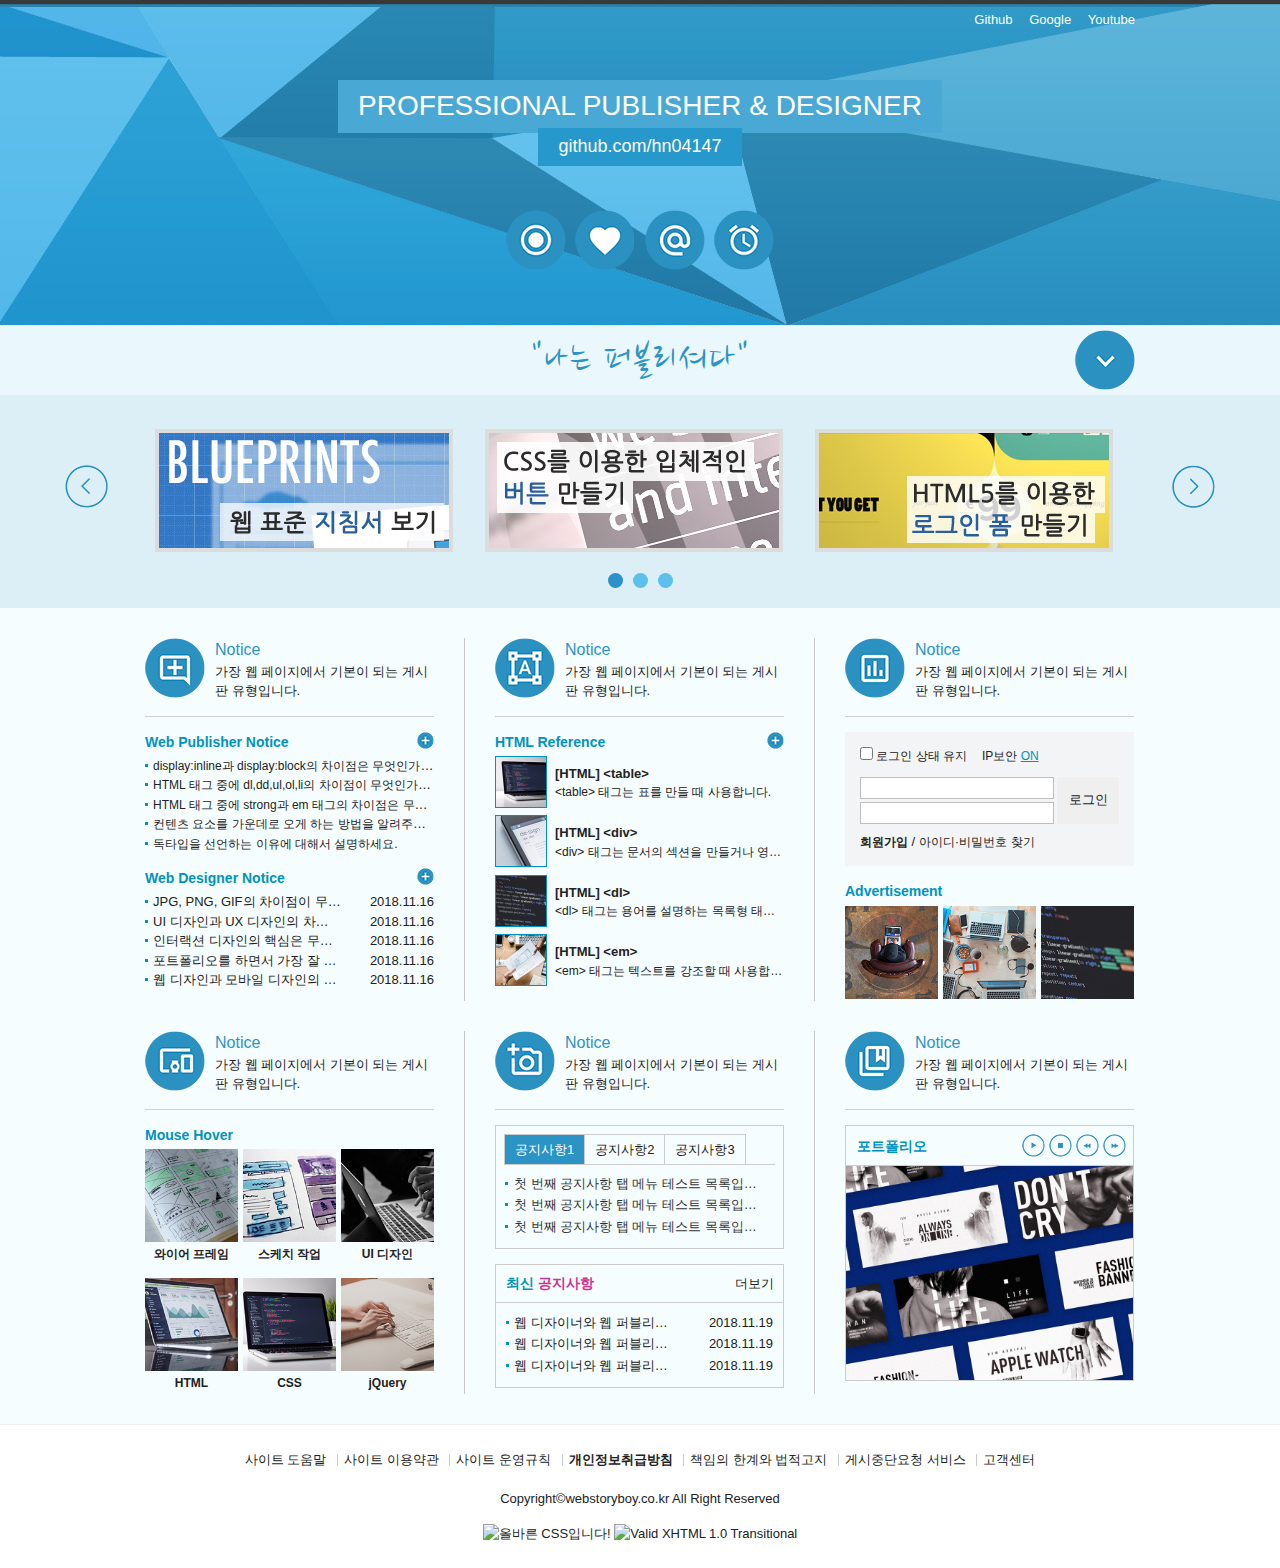
==== commit fe1e3640: "2021.5.10" ====
--- a/index.html
+++ b/index.html
@@ -10,6 +10,7 @@
   <!-- CSS STYLE -->
   <link rel="stylesheet" href="css/reset.css">
   <link rel="stylesheet" href="css/style.css">
+  <link rel="stylesheet" href="css/slick.css">
 
   <!-- 웹 폰트 -->
   <link href="https://fonts.googleapis.com/css?family=Nanum+Gothic&display=swap">
@@ -120,6 +121,7 @@
       <div id="cont_ban">
         <div class="container">
           <div class="ban">
+            <!--
             <a href="#" class="prev"><span class="ir_pm">이전 이미지</span></a>
             <ul>
               <li class="img_ban1"><a href="#"><img src="img/banner_link1.jpg" alt="웹 표준 지침서 보기"></a></li>
@@ -127,6 +129,16 @@
               <li class="img_ban3"><a href="#"><img src="img/banner_link3.jpg" alt="로그인 폼 만들기"></a></li>
             </ul>
             <a href="#" class="next"><span class="ir_pm">다음 이미지</span></a>
+            -->
+            <div><a href="#"><img src="img/banner_link1.jpg" alt="웹 표준 지침서 보기"></a></div>
+            <div><a href="#"><img src="img/banner_link2.jpg" alt="CSS 버튼 만들기"></a></div>
+            <div><a href="#"><img src="img/banner_link3.jpg" alt="로그인 폼 만들기"></a></div>
+            <div><a href="#"><img src="img/banner_link1.jpg" alt="웹 표준 지침서 보기"></a></div>
+            <div><a href="#"><img src="img/banner_link2.jpg" alt="CSS 버튼 만들기"></a></div>
+            <div><a href="#"><img src="img/banner_link3.jpg" alt="로그인 폼 만들기"></a></div>
+            <div><a href="#"><img src="img/banner_link1.jpg" alt="웹 표준 지침서 보기"></a></div>
+            <div><a href="#"><img src="img/banner_link2.jpg" alt="CSS 버튼 만들기"></a></div>
+            <div><a href="#"><img src="img/banner_link3.jpg" alt="로그인 폼 만들기"></a></div>
           </div>
         </div>
       </div>
@@ -346,7 +358,7 @@
                   </li>
                   <li>
                     <a href="#">공지사항2</a>
-                    <ul style="display:none;">
+                    <ul>
                       <li><a href="#">두 번째 공지사항 탭 메뉴 테스트 목록입니다.</a></li>
                       <li><a href="#">두 번째 공지사항 탭 메뉴 테스트 목록입니다.</a></li>
                       <li><a href="#">두 번째 공지사항 탭 메뉴 테스트 목록입니다.</a></li>
@@ -354,7 +366,7 @@
                   </li>
                   <li>
                     <a href="#">공지사항3</a>
-                    <ul style="display:none;">
+                    <ul>
                       <li><a href="#">세 번째 공지사항 탭 메뉴 테스트 목록입니다.</a></li>
                       <li><a href="#">세 번째 공지사항 탭 메뉴 테스트 목록입니다.</a></li>
                       <li><a href="#">세 번째 공지사항 탭 메뉴 테스트 목록입니다.</a></li>
@@ -449,18 +461,44 @@
 
   <!-- script -->
   <script src="https://ajax.googleapis.com/ajax/libs/jquery/1.12.4/jquery.min.js"></script>
+  <script src="js/slick.min.js"></script>
   <script type="text/javascript">
-      $(".tit .btn").click(function(e){
-          e.preventDefault();
-          //$("#cont_nav").css("display", "block");
-          //$("#cont_nav").show();
-          //$("#cont_nav").fadeIn();
-          //$("#cont_nav").slideDown();
-          //$("#cont_nav").toggle();
-          //$("#cont_nav").fadeToggle();
-          $("#cont_nav").slideToggle(200);
-          $("this").toggleClass("on");
-      });
+    //탭메뉴
+    var $tab_list = $(".tab_menu");
+    $tab_list.find("ul ul").hide();
+    $tab_list.find("li.active > ul").show();
+    function tabMenu(e){
+        e.preventDefault();
+        var $this = $(this);
+        //$this.next("ul").show().parent("li").addClass("active").siblings("li").removeClass("active").find(">ul").hide();
+        $this.parent("li").addClass("active");
+        $this.parent().siblings("li").removeClass("active");
+        $this.next("ul").show();
+        $this.parent().siblings("li").find(">ul").hide();
+    }
+    $tab_list.find("ul>li>a").click(tabMenu).focus(tabMenu);
+
+    //배너
+    //html 마크업 세팅 -> css 연동 -> jQuery 연동 -> jQuery 호출
+    $(".ban").slick({
+        infinite: true,
+        slidesToShow: 3,
+        slidesToScroll: 3,
+        dots: true
+    });
+
+    //버튼을 클릭하면 전체 메뉴 보이게 하기.
+    $(".tit .btn").click(function(e){
+        e.preventDefault();
+        //$("#cont_nav").css("display", "block");
+        //$("#cont_nav").show();
+        //$("#cont_nav").fadeIn();
+        //$("#cont_nav").slideDown();
+        //$("#cont_nav").toggle();
+        //$("#cont_nav").fadeToggle();
+        $("#cont_nav").slideToggle(200);
+        $("this").toggleClass("on");
+    });
   </script>
 </body>
 </html>
--- a/css/style.css
+++ b/css/style.css
@@ -186,6 +186,8 @@
     background-position: 0 -660px;
 }
 
+/* 배너 */
+/*
 .ban {
     position: relative;
     padding: 24px 0 20px;
@@ -237,6 +239,72 @@
 }
 .ban ul li img:hover {
     border-color: #98bcdc;
+}
+*/
+
+/* 슬릭 배너 */
+.ban {
+    position: relative;
+    padding: 24px 0 40px;
+}
+.ban .slick-prev {
+    position: absolute;
+    left: -80px;
+    top: 70px;
+    width: 43px;
+    height: 43px;
+    background: url(../img/icon.png) no-repeat -150px 0;
+    text-indent: -9999px;
+}
+.ban .slick-next {
+    position: absolute;
+    right: -80px;
+    top: 70px;
+    width: 43px;
+    height: 43px;
+    background: url(../img/icon.png) no-repeat -150px -43px;
+    text-indent: -9999px;
+}
+.ban .slick-prev:hover {
+    background-position: -193px 0;
+}
+.ban .slick-next:hover {
+    background-position: -193px -43px;
+}
+.ban img {
+    border: 4px solid #dcdcdc;
+}
+.ban img:hover {
+    border-color: #98bcdc;
+}
+.ban .slick-slide {
+    margin: 10px;
+}
+.ban .slick-dots {
+    position: absolute;
+    bottom: 15px;
+    display: block;
+    width: 100%;
+    text-align: center;
+}
+.ban .slick-dots li {
+    display: inline-block;
+    width: 15px;
+    height: 15px;
+    margin: 5px;
+}
+.ban .slick-dots li button {
+    font-size: 0;
+    line-height: 0;
+    display: block;
+    width: 15px;
+    height: 15px;
+    cursor: pointer;
+    background: #5dbfeb;
+    border-radius: 50%;
+}
+.ban .slick-dots li.slick-active button {
+    background: #2b91c8;
 }
 
 /* 컨텐츠 */
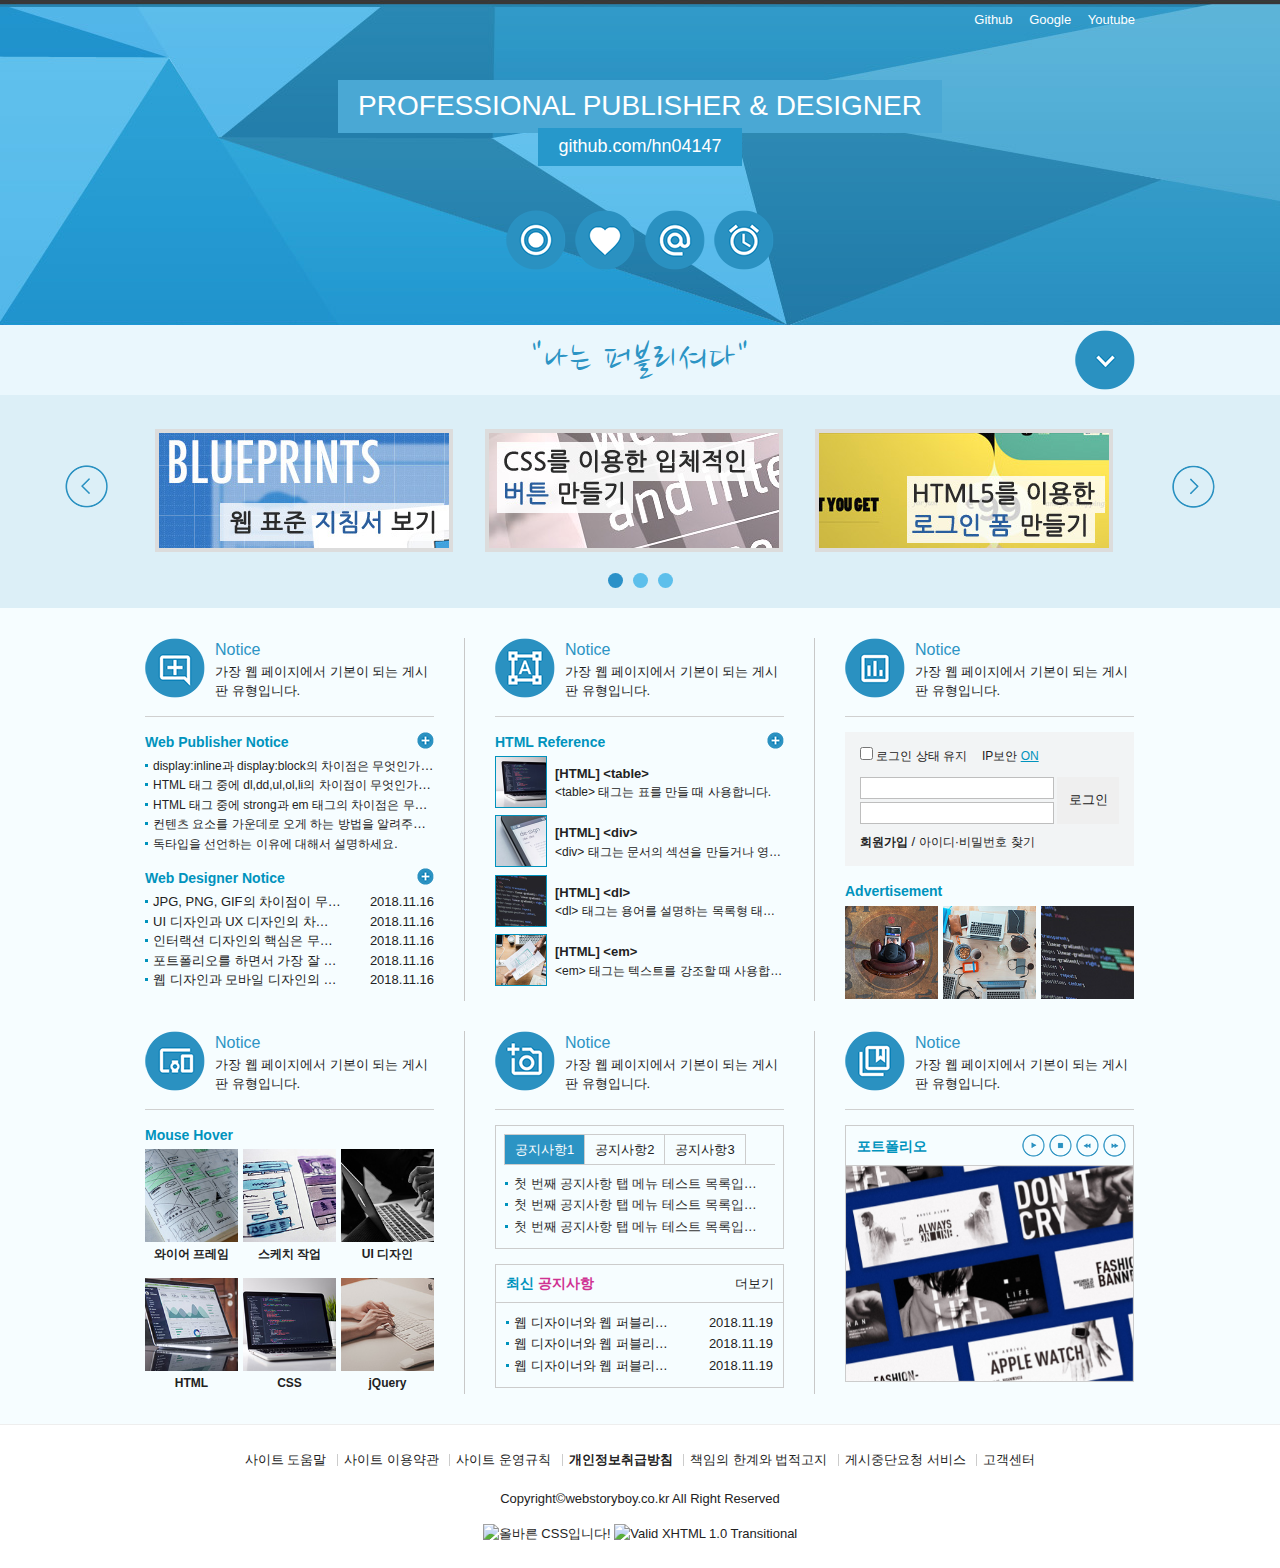
==== commit 8566c327: "2021.5.10" ====
--- a/index.html
+++ b/index.html
@@ -11,6 +11,7 @@
   <link rel="stylesheet" href="css/reset.css">
   <link rel="stylesheet" href="css/style.css">
   <link rel="stylesheet" href="css/slick.css">
+  <link rel="stylesheet" href="css/lightgallery.css"> 
 
   <!-- 웹 폰트 -->
   <link href="https://fonts.googleapis.com/css?family=Nanum+Gothic&display=swap">
@@ -272,9 +273,28 @@
               <div class="popup">
                   <h4>Advertisement</h4>
                   <ul>
-                      <li><a href="#"><img src="img/sban07.jpg" alt="이미지1"></a></li>
-                      <li><a href="#"><img src="img/sban08.jpg" alt="이미지1"></a></li>
-                      <li class="last"><a href="#"><img src="img/sban09.jpg" alt="이미지1"></a></li>
+                    <li class="layer"><a href="#""><img src="img/sban07.jpg" alt="이미지1"></a></li>
+                    <li class="window"><a href="#"><img src="img/sban08.jpg" alt="이미지2"></a></li>
+                    <li class="last lightgallery">
+                        <a href="img/webstandard3.jpg">
+                            <img src="img/sban09.jpg" alt="Webstandard3">
+                        </a>
+                        <a href="img/webstandard1.jpg" style="display: none">
+                            <img src="img/sban07.jpg" alt="이미지1">
+                        </a>
+                        <a href="img/webstandard2.jpg" style="display: none">
+                            <img src="img/sban08.jpg" alt="이미지2">
+                        </a>
+                        <a href="img/webstandard3.jpg" style="display: none">
+                            <img src="img/sban09.jpg" alt="이미지3">
+                        </a>
+                        <a href="img/webstandard1.jpg" style="display: none">
+                            <img src="img/sban07.jpg" alt="이미지3">
+                        </a>
+                        <a href="img/webstandard2.jpg" style="display: none">
+                            <img src="img/sban08.jpg" alt="이미지3">
+                        </a>
+                    </li>
                   </ul>
               </div>
               <!-- //팝업 -->
@@ -400,21 +420,34 @@
               <div class="gallery">
                 <h4>포트폴리오</h4>
                 <div class="gallery_btn">
-                  <ul>
-                    <li class="gb_icon1"><a href="#"><span class="ir_pm">시작</span></a></li>
-                    <li class="gb_icon2"><a href="#"><span class="ir_pm">정지</span></a></li>
-                    <li class="gb_icon3"><a href="#"><span class="ir_pm">이전이미지</span></a></li>
-                    <li class="gb_icon4"><a href="#"><span class="ir_pm">다음이미지</span></a></li>
-                  </ul>
+                    <!--
+                    <ul>
+                        <li class="gb_icon1"><a href="#"><span class="ir_pm">시작</span></a></li>
+                        <li class="gb_icon2"><a href="#"><span class="ir_pm">정지</span></a></li>
+                        <li class="gb_icon3"><a href="#"><span class="ir_pm">이전이미지</span></a></li>
+                        <li class="gb_icon4"><a href="#"><span class="ir_pm">다음이미지</span></a></li>
+                    </ul>
+                    -->
+                    <button class="play gb_icon1"><span class="ir_pm">시작</span></button>
+                    <button class="pause gb_icon2"><span class="ir_pm">정지</span></button>
+                    <button class="prev gb_icon3"><span class="ir_pm">이전이미지</span></button>
+                    <button class="next gb_icon4"><span class="ir_pm">다음이미지</span></button>
                 </div>
                 <div class="gallery_img">
-                  <ul>
-                    <li><a href="#"><img src="img/gallery01.jpg" alt="갤러리1"></a></li>
-                    <li><a href="#"><img src="img/gallery02.jpg" alt="갤러리2"></a></li>
-                    <li><a href="#"><img src="img/gallery03.jpg" alt="갤러리3"></a></li>
-                    <li><a href="#"><img src="img/gallery04.jpg" alt="갤러리4"></a></li>
-                    <li><a href="#"><img src="img/gallery05.jpg" alt="갤러리5"></a></li>
-                  </ul>
+                    <!--
+                    <ul>
+                        <li><a href="#"><img src="img/gallery01.jpg" alt="갤러리1"></a></li>
+                        <li><a href="#"><img src="img/gallery02.jpg" alt="갤러리2"></a></li>
+                        <li><a href="#"><img src="img/gallery03.jpg" alt="갤러리3"></a></li>
+                        <li><a href="#"><img src="img/gallery04.jpg" alt="갤러리4"></a></li>
+                        <li><a href="#"><img src="img/gallery05.jpg" alt="갤러리5"></a></li>
+                    </ul>
+                    -->
+                    <div><a href="#"><img src="img/gallery01.jpg" alt="갤러리1"></a></div>
+                    <div><a href="#"><img src="img/gallery02.jpg" alt="갤러리2"></a></div>
+                    <div><a href="#"><img src="img/gallery03.jpg" alt="갤러리3"></a></div>
+                    <div><a href="#"><img src="img/gallery04.jpg" alt="갤러리4"></a></div>
+                    <div><a href="#"><img src="img/gallery05.jpg" alt="갤러리5"></a></div>
                 </div>
               </div>
               <!-- //갤러리 -->
@@ -459,10 +492,58 @@
   </div>
   <!-- //wrap -->
 
+
+    <!-- layer popup -->
+    <div id="layer">
+        <img src="img/webstandard1.jpg" alt="웹표준 사이트">
+        <a href="#" class="close">Close</a>
+    </div>
+    <!-- //layer popup -->
+
+
+
+
+
   <!-- script -->
-  <script src="https://ajax.googleapis.com/ajax/libs/jquery/1.12.4/jquery.min.js"></script>
-  <script src="js/slick.min.js"></script>
+  <script type="text/javascript" src="js/jquery_min_1.12.4.js"></script>
+  <script type="text/javascript" src="js/slick.min.js"></script>
+  <script type="text/javascript" src="js/lightgallery.min.js"></script>
+  <script type="text/javascript" src="js/lightgallery-all.min.js"></script>
+  
   <script type="text/javascript">
+    //라이트 박스
+    $(".lightgallery").lightGallery({
+        speed: 500,
+        thumbnnail: true,
+        autoplay: true,
+        pause: 2000
+    });
+
+    //윈도우 팝업
+    $(".window").click(function(e){
+        e.preventDefault();
+        //window.open("파일명", "팝업이름", "옵션설정");
+        //옵션: left, top, width, height, status, toolbar, location, menubar, scrollbars, fullscreen;
+        window.open("popup.html", "popup01", "width=800, height=590, left=50, top=50, scrollbars=0, menubar=0, toolbar=0");
+    });
+
+    //레이어 팝업
+    $("#layer .close").click(function(e){
+        e.preventDefault();
+        //$("#layer").hide();
+        //$("#layer").css("display","none");
+        //$("#layer").slideUp();
+        $("#layer").fadeOut();
+    });
+    $(".layer").click(function(e){
+        e.preventDefault();
+        //$("#layer").show();
+        //$("#layer").css("display","block");
+        //$("#layer").slideDown();
+        $("#layer").fadeIn();
+    })
+
+
     //탭메뉴
     var $tab_list = $(".tab_menu");
     $tab_list.find("ul ul").hide();
@@ -487,6 +568,27 @@
         dots: true
     });
 
+    //갤러리
+    $(".gallery_img").slick({
+        arrows: false,
+        fade: true,
+        speed:500,
+        autoplaySpeed: 1000,
+        autoplay: true
+    });
+    $(".play").click(function(){
+        $(".gallery_img").slick("slickPlay")
+    });
+    $(".pause").click(function(){
+        $(".gallery_img").slick("slickPause")
+    });
+    $(".prev").click(function(){
+        $(".gallery_img").slick("slickPrev")
+    });
+    $(".next").click(function(){
+        $(".gallery_img").slick("slickNext")
+    });
+
     //버튼을 클릭하면 전체 메뉴 보이게 하기.
     $(".tit .btn").click(function(e){
         e.preventDefault();
--- a/css/style.css
+++ b/css/style.css
@@ -725,9 +725,9 @@
 /* 갤러리 */
 .gallery {
     border: 1px solid #ccc;
-    height: 254px;
-    position: relative;
-    overflow: hidden;
+    position: relative;
+    overflow: hidden;
+    height: 255px;
 }
 .gallery h4 {
     font-size: 14px;
@@ -780,6 +780,42 @@
 }
 .gallery .gallery_img img {
     width: 100%;
+}
+
+/* 슬릭 갤러리 */
+.gallery {
+}
+.gallery .gallery_btn button {
+    float: left;
+    margin: 1px 2px;
+    display: block;
+    width: 23px;
+    height: 23px;
+    background: url(../img/icon.png) no-repeat;
+}
+.gallery .gallery_btn .gb_icon1 {
+    background-position: -150px -120px;
+}
+.gallery .gallery_btn .gb_icon2 {
+    background-position: -150px -143px;
+}
+.gallery .gallery_btn .gb_icon3 {
+    background-position: -150px -166px;
+}
+.gallery .gallery_btn .gb_icon4 {
+    background-position: -150px -189px;
+}
+.gallery .gallery_btn .gb_icon1:hover {
+    background-position: -173px -120px;
+}
+.gallery .gallery_btn .gb_icon2:hover {
+    background-position: -173px -143px;
+}
+.gallery .gallery_btn .gb_icon3:hover {
+    background-position: -173px -166px;
+}
+.gallery .gallery_btn .gb_icon4:hover {
+    background-position: -173px -189px;
 }
 
 /* 로그인 */
@@ -885,3 +921,26 @@
 .footer .w3c {
     margin-top: 15px;
 }
+
+/* 레이어 팝업 */
+#layer {
+    display: none;
+    position: fixed;
+    left: 50px;
+    top: 50px;
+    width: 700px;
+    border: 10px solid #dceff7;
+    box-shadow: 3px 3px 10px rgba(0, 0, 0, 0, 4);
+}
+#layer img {
+    width: 100%;
+    display: block;
+}
+#layer .close {
+    position: absolute;
+    right: 20px;
+    top: 20px;
+    background: #0093bd;
+    padding: 1px 6px;
+    color: #fff;
+}
--- a/css/lightgallery.css
+++ b/css/lightgallery.css
@@ -0,0 +1,1022 @@
+/*! lightgallery - v1.10.0 - 2020-11-07
+* http://sachinchoolur.github.io/lightGallery/
+* Copyright (c) 2020 Sachin N; Licensed GPLv3 */
+@font-face {
+  font-family: 'lg';
+  src: url("../fonts/lg.ttf?22t19m") format("truetype"), url("../fonts/lg.woff?22t19m") format("woff"), url("../fonts/lg.svg?22t19m#lg") format("svg");
+  font-weight: normal;
+  font-style: normal;
+  font-display: block;
+}
+.lg-icon {
+  /* use !important to prevent issues with browser extensions that change fonts */
+  font-family: 'lg' !important;
+  speak: never;
+  font-style: normal;
+  font-weight: normal;
+  font-variant: normal;
+  text-transform: none;
+  line-height: 1;
+  /* Better Font Rendering =========== */
+  -webkit-font-smoothing: antialiased;
+  -moz-osx-font-smoothing: grayscale;
+}
+
+.lg-actions .lg-next, .lg-actions .lg-prev {
+  background-color: rgba(0, 0, 0, 0.45);
+  border-radius: 2px;
+  color: #999;
+  cursor: pointer;
+  display: block;
+  font-size: 22px;
+  margin-top: -10px;
+  padding: 8px 10px 9px;
+  position: absolute;
+  top: 50%;
+  z-index: 1080;
+  border: none;
+  outline: none;
+}
+.lg-actions .lg-next.disabled, .lg-actions .lg-prev.disabled {
+  pointer-events: none;
+  opacity: 0.5;
+}
+.lg-actions .lg-next:hover, .lg-actions .lg-prev:hover {
+  color: #FFF;
+}
+.lg-actions .lg-next {
+  right: 20px;
+}
+.lg-actions .lg-next:before {
+  content: "\e095";
+}
+.lg-actions .lg-prev {
+  left: 20px;
+}
+.lg-actions .lg-prev:after {
+  content: "\e094";
+}
+
+@-webkit-keyframes lg-right-end {
+  0% {
+    left: 0;
+  }
+  50% {
+    left: -30px;
+  }
+  100% {
+    left: 0;
+  }
+}
+@-moz-keyframes lg-right-end {
+  0% {
+    left: 0;
+  }
+  50% {
+    left: -30px;
+  }
+  100% {
+    left: 0;
+  }
+}
+@-ms-keyframes lg-right-end {
+  0% {
+    left: 0;
+  }
+  50% {
+    left: -30px;
+  }
+  100% {
+    left: 0;
+  }
+}
+@keyframes lg-right-end {
+  0% {
+    left: 0;
+  }
+  50% {
+    left: -30px;
+  }
+  100% {
+    left: 0;
+  }
+}
+@-webkit-keyframes lg-left-end {
+  0% {
+    left: 0;
+  }
+  50% {
+    left: 30px;
+  }
+  100% {
+    left: 0;
+  }
+}
+@-moz-keyframes lg-left-end {
+  0% {
+    left: 0;
+  }
+  50% {
+    left: 30px;
+  }
+  100% {
+    left: 0;
+  }
+}
+@-ms-keyframes lg-left-end {
+  0% {
+    left: 0;
+  }
+  50% {
+    left: 30px;
+  }
+  100% {
+    left: 0;
+  }
+}
+@keyframes lg-left-end {
+  0% {
+    left: 0;
+  }
+  50% {
+    left: 30px;
+  }
+  100% {
+    left: 0;
+  }
+}
+.lg-outer.lg-right-end .lg-object {
+  -webkit-animation: lg-right-end 0.3s;
+  -o-animation: lg-right-end 0.3s;
+  animation: lg-right-end 0.3s;
+  position: relative;
+}
+.lg-outer.lg-left-end .lg-object {
+  -webkit-animation: lg-left-end 0.3s;
+  -o-animation: lg-left-end 0.3s;
+  animation: lg-left-end 0.3s;
+  position: relative;
+}
+
+.lg-toolbar {
+  z-index: 1082;
+  left: 0;
+  position: absolute;
+  top: 0;
+  width: 100%;
+  background-color: rgba(0, 0, 0, 0.45);
+}
+.lg-toolbar .lg-icon {
+  color: #999;
+  cursor: pointer;
+  float: right;
+  font-size: 24px;
+  height: 47px;
+  line-height: 27px;
+  padding: 10px 0;
+  text-align: center;
+  width: 50px;
+  text-decoration: none !important;
+  outline: medium none;
+  background: none;
+  border: none;
+  box-shadow: none;
+  -webkit-transition: color 0.2s linear;
+  -o-transition: color 0.2s linear;
+  transition: color 0.2s linear;
+}
+.lg-toolbar .lg-icon:hover {
+  color: #FFF;
+}
+.lg-toolbar .lg-close:after {
+  content: "\e070";
+}
+.lg-toolbar .lg-download:after {
+  content: "\e0f2";
+}
+
+.lg-sub-html {
+  background-color: rgba(0, 0, 0, 0.45);
+  bottom: 0;
+  color: #EEE;
+  font-size: 16px;
+  left: 0;
+  padding: 10px 40px;
+  position: fixed;
+  right: 0;
+  text-align: center;
+  z-index: 1080;
+}
+.lg-sub-html h4 {
+  margin: 0;
+  font-size: 13px;
+  font-weight: bold;
+}
+.lg-sub-html p {
+  font-size: 12px;
+  margin: 5px 0 0;
+}
+
+#lg-counter {
+  color: #999;
+  display: inline-block;
+  font-size: 16px;
+  padding-left: 20px;
+  padding-top: 12px;
+  vertical-align: middle;
+}
+
+.lg-toolbar, .lg-prev, .lg-next {
+  opacity: 1;
+  -webkit-transition: -webkit-transform 0.35s cubic-bezier(0, 0, 0.25, 1) 0s, opacity 0.35s cubic-bezier(0, 0, 0.25, 1) 0s, color 0.2s linear;
+  -moz-transition: -moz-transform 0.35s cubic-bezier(0, 0, 0.25, 1) 0s, opacity 0.35s cubic-bezier(0, 0, 0.25, 1) 0s, color 0.2s linear;
+  -o-transition: -o-transform 0.35s cubic-bezier(0, 0, 0.25, 1) 0s, opacity 0.35s cubic-bezier(0, 0, 0.25, 1) 0s, color 0.2s linear;
+  transition: transform 0.35s cubic-bezier(0, 0, 0.25, 1) 0s, opacity 0.35s cubic-bezier(0, 0, 0.25, 1) 0s, color 0.2s linear;
+}
+
+.lg-hide-items .lg-prev {
+  opacity: 0;
+  -webkit-transform: translate3d(-10px, 0, 0);
+  transform: translate3d(-10px, 0, 0);
+}
+.lg-hide-items .lg-next {
+  opacity: 0;
+  -webkit-transform: translate3d(10px, 0, 0);
+  transform: translate3d(10px, 0, 0);
+}
+.lg-hide-items .lg-toolbar {
+  opacity: 0;
+  -webkit-transform: translate3d(0, -10px, 0);
+  transform: translate3d(0, -10px, 0);
+}
+
+body:not(.lg-from-hash) .lg-outer.lg-start-zoom .lg-object {
+  -webkit-transform: scale3d(0.5, 0.5, 0.5);
+  transform: scale3d(0.5, 0.5, 0.5);
+  opacity: 0;
+  -webkit-transition: -webkit-transform 250ms cubic-bezier(0, 0, 0.25, 1) 0s, opacity 250ms cubic-bezier(0, 0, 0.25, 1) !important;
+  -moz-transition: -moz-transform 250ms cubic-bezier(0, 0, 0.25, 1) 0s, opacity 250ms cubic-bezier(0, 0, 0.25, 1) !important;
+  -o-transition: -o-transform 250ms cubic-bezier(0, 0, 0.25, 1) 0s, opacity 250ms cubic-bezier(0, 0, 0.25, 1) !important;
+  transition: transform 250ms cubic-bezier(0, 0, 0.25, 1) 0s, opacity 250ms cubic-bezier(0, 0, 0.25, 1) !important;
+  -webkit-transform-origin: 50% 50%;
+  -moz-transform-origin: 50% 50%;
+  -ms-transform-origin: 50% 50%;
+  transform-origin: 50% 50%;
+}
+body:not(.lg-from-hash) .lg-outer.lg-start-zoom .lg-item.lg-complete .lg-object {
+  -webkit-transform: scale3d(1, 1, 1);
+  transform: scale3d(1, 1, 1);
+  opacity: 1;
+}
+
+.lg-outer .lg-thumb-outer {
+  background-color: #0D0A0A;
+  bottom: 0;
+  position: absolute;
+  width: 100%;
+  z-index: 1080;
+  max-height: 350px;
+  -webkit-transform: translate3d(0, 100%, 0);
+  transform: translate3d(0, 100%, 0);
+  -webkit-transition: -webkit-transform 0.25s cubic-bezier(0, 0, 0.25, 1) 0s;
+  -moz-transition: -moz-transform 0.25s cubic-bezier(0, 0, 0.25, 1) 0s;
+  -o-transition: -o-transform 0.25s cubic-bezier(0, 0, 0.25, 1) 0s;
+  transition: transform 0.25s cubic-bezier(0, 0, 0.25, 1) 0s;
+}
+.lg-outer .lg-thumb-outer.lg-grab .lg-thumb-item {
+  cursor: -webkit-grab;
+  cursor: -moz-grab;
+  cursor: -o-grab;
+  cursor: -ms-grab;
+  cursor: grab;
+}
+.lg-outer .lg-thumb-outer.lg-grabbing .lg-thumb-item {
+  cursor: move;
+  cursor: -webkit-grabbing;
+  cursor: -moz-grabbing;
+  cursor: -o-grabbing;
+  cursor: -ms-grabbing;
+  cursor: grabbing;
+}
+.lg-outer .lg-thumb-outer.lg-dragging .lg-thumb {
+  -webkit-transition-duration: 0s !important;
+  transition-duration: 0s !important;
+}
+.lg-outer.lg-thumb-open .lg-thumb-outer {
+  -webkit-transform: translate3d(0, 0%, 0);
+  transform: translate3d(0, 0%, 0);
+}
+.lg-outer .lg-thumb {
+  padding: 10px 0;
+  height: 100%;
+  margin-bottom: -5px;
+}
+.lg-outer .lg-thumb-item {
+  border-radius: 5px;
+  cursor: pointer;
+  float: left;
+  overflow: hidden;
+  height: 100%;
+  border: 2px solid #FFF;
+  border-radius: 4px;
+  margin-bottom: 5px;
+}
+@media (min-width: 1025px) {
+  .lg-outer .lg-thumb-item {
+    -webkit-transition: border-color 0.25s ease;
+    -o-transition: border-color 0.25s ease;
+    transition: border-color 0.25s ease;
+  }
+}
+.lg-outer .lg-thumb-item.active, .lg-outer .lg-thumb-item:hover {
+  border-color: #a90707;
+}
+.lg-outer .lg-thumb-item img {
+  width: 100%;
+  height: 100%;
+  object-fit: cover;
+}
+.lg-outer.lg-has-thumb .lg-item {
+  padding-bottom: 120px;
+}
+.lg-outer.lg-can-toggle .lg-item {
+  padding-bottom: 0;
+}
+.lg-outer.lg-pull-caption-up .lg-sub-html {
+  -webkit-transition: bottom 0.25s ease;
+  -o-transition: bottom 0.25s ease;
+  transition: bottom 0.25s ease;
+}
+.lg-outer.lg-pull-caption-up.lg-thumb-open .lg-sub-html {
+  bottom: 100px;
+}
+.lg-outer .lg-toogle-thumb {
+  background-color: #0D0A0A;
+  border-radius: 2px 2px 0 0;
+  color: #999;
+  cursor: pointer;
+  font-size: 24px;
+  height: 39px;
+  line-height: 27px;
+  padding: 5px 0;
+  position: absolute;
+  right: 20px;
+  text-align: center;
+  top: -39px;
+  width: 50px;
+  outline: medium none;
+  border: none;
+}
+.lg-outer .lg-toogle-thumb:after {
+  content: "\e1ff";
+}
+.lg-outer .lg-toogle-thumb:hover {
+  color: #FFF;
+}
+
+.lg-outer .lg-video-cont {
+  display: inline-block;
+  vertical-align: middle;
+  max-width: 1140px;
+  max-height: 100%;
+  width: 100%;
+  padding: 0 5px;
+}
+.lg-outer .lg-video {
+  width: 100%;
+  height: 0;
+  padding-bottom: 56.25%;
+  overflow: hidden;
+  position: relative;
+}
+.lg-outer .lg-video .lg-object {
+  display: inline-block;
+  position: absolute;
+  top: 0;
+  left: 0;
+  width: 100% !important;
+  height: 100% !important;
+}
+.lg-outer .lg-video .lg-video-play {
+  width: 84px;
+  height: 59px;
+  position: absolute;
+  left: 50%;
+  top: 50%;
+  margin-left: -42px;
+  margin-top: -30px;
+  z-index: 1080;
+  cursor: pointer;
+}
+.lg-outer .lg-has-iframe .lg-video {
+  -webkit-overflow-scrolling: touch;
+  overflow: auto;
+}
+.lg-outer .lg-has-vimeo .lg-video-play {
+  background: url("../img/vimeo-play.png") no-repeat scroll 0 0 transparent;
+}
+.lg-outer .lg-has-vimeo:hover .lg-video-play {
+  background: url("../img/vimeo-play.png") no-repeat scroll 0 -58px transparent;
+}
+.lg-outer .lg-has-html5 .lg-video-play {
+  background: transparent url("../img/video-play.png") no-repeat scroll 0 0;
+  height: 64px;
+  margin-left: -32px;
+  margin-top: -32px;
+  width: 64px;
+  opacity: 0.8;
+}
+.lg-outer .lg-has-html5:hover .lg-video-play {
+  opacity: 1;
+}
+.lg-outer .lg-has-youtube .lg-video-play {
+  background: url("../img/youtube-play.png") no-repeat scroll 0 0 transparent;
+}
+.lg-outer .lg-has-youtube:hover .lg-video-play {
+  background: url("../img/youtube-play.png") no-repeat scroll 0 -60px transparent;
+}
+.lg-outer .lg-video-object {
+  width: 100% !important;
+  height: 100% !important;
+  position: absolute;
+  top: 0;
+  left: 0;
+}
+.lg-outer .lg-has-video .lg-video-object {
+  visibility: hidden;
+}
+.lg-outer .lg-has-video.lg-video-playing .lg-object, .lg-outer .lg-has-video.lg-video-playing .lg-video-play {
+  display: none;
+}
+.lg-outer .lg-has-video.lg-video-playing .lg-video-object {
+  visibility: visible;
+}
+
+.lg-progress-bar {
+  background-color: #333;
+  height: 5px;
+  left: 0;
+  position: absolute;
+  top: 0;
+  width: 100%;
+  z-index: 1083;
+  opacity: 0;
+  -webkit-transition: opacity 0.08s ease 0s;
+  -moz-transition: opacity 0.08s ease 0s;
+  -o-transition: opacity 0.08s ease 0s;
+  transition: opacity 0.08s ease 0s;
+}
+.lg-progress-bar .lg-progress {
+  background-color: #a90707;
+  height: 5px;
+  width: 0;
+}
+.lg-progress-bar.lg-start .lg-progress {
+  width: 100%;
+}
+.lg-show-autoplay .lg-progress-bar {
+  opacity: 1;
+}
+
+.lg-autoplay-button:after {
+  content: "\e01d";
+}
+.lg-show-autoplay .lg-autoplay-button:after {
+  content: "\e01a";
+}
+
+.lg-outer.lg-css3.lg-zoom-dragging .lg-item.lg-complete.lg-zoomable .lg-img-wrap, .lg-outer.lg-css3.lg-zoom-dragging .lg-item.lg-complete.lg-zoomable .lg-image {
+  -webkit-transition-duration: 0s;
+  transition-duration: 0s;
+}
+.lg-outer.lg-use-transition-for-zoom .lg-item.lg-complete.lg-zoomable .lg-img-wrap {
+  -webkit-transition: -webkit-transform 0.3s cubic-bezier(0, 0, 0.25, 1) 0s;
+  -moz-transition: -moz-transform 0.3s cubic-bezier(0, 0, 0.25, 1) 0s;
+  -o-transition: -o-transform 0.3s cubic-bezier(0, 0, 0.25, 1) 0s;
+  transition: transform 0.3s cubic-bezier(0, 0, 0.25, 1) 0s;
+}
+.lg-outer.lg-use-left-for-zoom .lg-item.lg-complete.lg-zoomable .lg-img-wrap {
+  -webkit-transition: left 0.3s cubic-bezier(0, 0, 0.25, 1) 0s, top 0.3s cubic-bezier(0, 0, 0.25, 1) 0s;
+  -moz-transition: left 0.3s cubic-bezier(0, 0, 0.25, 1) 0s, top 0.3s cubic-bezier(0, 0, 0.25, 1) 0s;
+  -o-transition: left 0.3s cubic-bezier(0, 0, 0.25, 1) 0s, top 0.3s cubic-bezier(0, 0, 0.25, 1) 0s;
+  transition: left 0.3s cubic-bezier(0, 0, 0.25, 1) 0s, top 0.3s cubic-bezier(0, 0, 0.25, 1) 0s;
+}
+.lg-outer .lg-item.lg-complete.lg-zoomable .lg-img-wrap {
+  -webkit-transform: translate3d(0, 0, 0);
+  transform: translate3d(0, 0, 0);
+  -webkit-backface-visibility: hidden;
+  -moz-backface-visibility: hidden;
+  backface-visibility: hidden;
+}
+.lg-outer .lg-item.lg-complete.lg-zoomable .lg-image {
+  -webkit-transform: scale3d(1, 1, 1);
+  transform: scale3d(1, 1, 1);
+  -webkit-transition: -webkit-transform 0.3s cubic-bezier(0, 0, 0.25, 1) 0s, opacity 0.15s !important;
+  -moz-transition: -moz-transform 0.3s cubic-bezier(0, 0, 0.25, 1) 0s, opacity 0.15s !important;
+  -o-transition: -o-transform 0.3s cubic-bezier(0, 0, 0.25, 1) 0s, opacity 0.15s !important;
+  transition: transform 0.3s cubic-bezier(0, 0, 0.25, 1) 0s, opacity 0.15s !important;
+  -webkit-transform-origin: 0 0;
+  -moz-transform-origin: 0 0;
+  -ms-transform-origin: 0 0;
+  transform-origin: 0 0;
+  -webkit-backface-visibility: hidden;
+  -moz-backface-visibility: hidden;
+  backface-visibility: hidden;
+}
+
+#lg-zoom-in:after {
+  content: "\e311";
+}
+
+#lg-actual-size {
+  font-size: 20px;
+}
+#lg-actual-size:after {
+  content: "\e033";
+}
+
+#lg-zoom-out {
+  opacity: 0.5;
+  pointer-events: none;
+}
+#lg-zoom-out:after {
+  content: "\e312";
+}
+.lg-zoomed #lg-zoom-out {
+  opacity: 1;
+  pointer-events: auto;
+}
+
+.lg-outer .lg-pager-outer {
+  bottom: 60px;
+  left: 0;
+  position: absolute;
+  right: 0;
+  text-align: center;
+  z-index: 1080;
+  height: 10px;
+}
+.lg-outer .lg-pager-outer.lg-pager-hover .lg-pager-cont {
+  overflow: visible;
+}
+.lg-outer .lg-pager-cont {
+  cursor: pointer;
+  display: inline-block;
+  overflow: hidden;
+  position: relative;
+  vertical-align: top;
+  margin: 0 5px;
+}
+.lg-outer .lg-pager-cont:hover .lg-pager-thumb-cont {
+  opacity: 1;
+  -webkit-transform: translate3d(0, 0, 0);
+  transform: translate3d(0, 0, 0);
+}
+.lg-outer .lg-pager-cont.lg-pager-active .lg-pager {
+  box-shadow: 0 0 0 2px white inset;
+}
+.lg-outer .lg-pager-thumb-cont {
+  background-color: #fff;
+  color: #FFF;
+  bottom: 100%;
+  height: 83px;
+  left: 0;
+  margin-bottom: 20px;
+  margin-left: -60px;
+  opacity: 0;
+  padding: 5px;
+  position: absolute;
+  width: 120px;
+  border-radius: 3px;
+  -webkit-transition: opacity 0.15s ease 0s, -webkit-transform 0.15s ease 0s;
+  -moz-transition: opacity 0.15s ease 0s, -moz-transform 0.15s ease 0s;
+  -o-transition: opacity 0.15s ease 0s, -o-transform 0.15s ease 0s;
+  transition: opacity 0.15s ease 0s, transform 0.15s ease 0s;
+  -webkit-transform: translate3d(0, 5px, 0);
+  transform: translate3d(0, 5px, 0);
+}
+.lg-outer .lg-pager-thumb-cont img {
+  width: 100%;
+  height: 100%;
+}
+.lg-outer .lg-pager {
+  background-color: rgba(255, 255, 255, 0.5);
+  border-radius: 50%;
+  box-shadow: 0 0 0 8px rgba(255, 255, 255, 0.7) inset;
+  display: block;
+  height: 12px;
+  -webkit-transition: box-shadow 0.3s ease 0s;
+  -o-transition: box-shadow 0.3s ease 0s;
+  transition: box-shadow 0.3s ease 0s;
+  width: 12px;
+}
+.lg-outer .lg-pager:hover, .lg-outer .lg-pager:focus {
+  box-shadow: 0 0 0 8px white inset;
+}
+.lg-outer .lg-caret {
+  border-left: 10px solid transparent;
+  border-right: 10px solid transparent;
+  border-top: 10px dashed;
+  bottom: -10px;
+  display: inline-block;
+  height: 0;
+  left: 50%;
+  margin-left: -5px;
+  position: absolute;
+  vertical-align: middle;
+  width: 0;
+}
+
+.lg-fullscreen:after {
+  content: "\e20c";
+}
+.lg-fullscreen-on .lg-fullscreen:after {
+  content: "\e20d";
+}
+
+.lg-outer #lg-dropdown-overlay {
+  background-color: rgba(0, 0, 0, 0.25);
+  bottom: 0;
+  cursor: default;
+  left: 0;
+  position: fixed;
+  right: 0;
+  top: 0;
+  z-index: 1081;
+  opacity: 0;
+  visibility: hidden;
+  -webkit-transition: visibility 0s linear 0.18s, opacity 0.18s linear 0s;
+  -o-transition: visibility 0s linear 0.18s, opacity 0.18s linear 0s;
+  transition: visibility 0s linear 0.18s, opacity 0.18s linear 0s;
+}
+.lg-outer.lg-dropdown-active .lg-dropdown, .lg-outer.lg-dropdown-active #lg-dropdown-overlay {
+  -webkit-transition-delay: 0s;
+  transition-delay: 0s;
+  -moz-transform: translate3d(0, 0px, 0);
+  -o-transform: translate3d(0, 0px, 0);
+  -ms-transform: translate3d(0, 0px, 0);
+  -webkit-transform: translate3d(0, 0px, 0);
+  transform: translate3d(0, 0px, 0);
+  opacity: 1;
+  visibility: visible;
+}
+.lg-outer.lg-dropdown-active #lg-share {
+  color: #FFF;
+}
+.lg-outer .lg-dropdown {
+  background-color: #fff;
+  border-radius: 2px;
+  font-size: 14px;
+  list-style-type: none;
+  margin: 0;
+  padding: 10px 0;
+  position: absolute;
+  right: 0;
+  text-align: left;
+  top: 50px;
+  opacity: 0;
+  visibility: hidden;
+  -moz-transform: translate3d(0, 5px, 0);
+  -o-transform: translate3d(0, 5px, 0);
+  -ms-transform: translate3d(0, 5px, 0);
+  -webkit-transform: translate3d(0, 5px, 0);
+  transform: translate3d(0, 5px, 0);
+  -webkit-transition: -webkit-transform 0.18s linear 0s, visibility 0s linear 0.5s, opacity 0.18s linear 0s;
+  -moz-transition: -moz-transform 0.18s linear 0s, visibility 0s linear 0.5s, opacity 0.18s linear 0s;
+  -o-transition: -o-transform 0.18s linear 0s, visibility 0s linear 0.5s, opacity 0.18s linear 0s;
+  transition: transform 0.18s linear 0s, visibility 0s linear 0.5s, opacity 0.18s linear 0s;
+}
+.lg-outer .lg-dropdown:after {
+  content: "";
+  display: block;
+  height: 0;
+  width: 0;
+  position: absolute;
+  border: 8px solid transparent;
+  border-bottom-color: #FFF;
+  right: 16px;
+  top: -16px;
+}
+.lg-outer .lg-dropdown > li:last-child {
+  margin-bottom: 0px;
+}
+.lg-outer .lg-dropdown > li:hover a, .lg-outer .lg-dropdown > li:hover .lg-icon {
+  color: #333;
+}
+.lg-outer .lg-dropdown a {
+  color: #333;
+  display: block;
+  white-space: pre;
+  padding: 4px 12px;
+  font-family: "Open Sans","Helvetica Neue",Helvetica,Arial,sans-serif;
+  font-size: 12px;
+}
+.lg-outer .lg-dropdown a:hover {
+  background-color: rgba(0, 0, 0, 0.07);
+}
+.lg-outer .lg-dropdown .lg-dropdown-text {
+  display: inline-block;
+  line-height: 1;
+  margin-top: -3px;
+  vertical-align: middle;
+}
+.lg-outer .lg-dropdown .lg-icon {
+  color: #333;
+  display: inline-block;
+  float: none;
+  font-size: 20px;
+  height: auto;
+  line-height: 1;
+  margin-right: 8px;
+  padding: 0;
+  vertical-align: middle;
+  width: auto;
+}
+.lg-outer #lg-share {
+  position: relative;
+}
+.lg-outer #lg-share:after {
+  content: "\e80d";
+}
+.lg-outer #lg-share-facebook .lg-icon {
+  color: #3b5998;
+}
+.lg-outer #lg-share-facebook .lg-icon:after {
+  content: "\e904";
+}
+.lg-outer #lg-share-twitter .lg-icon {
+  color: #00aced;
+}
+.lg-outer #lg-share-twitter .lg-icon:after {
+  content: "\e907";
+}
+.lg-outer #lg-share-googleplus .lg-icon {
+  color: #dd4b39;
+}
+.lg-outer #lg-share-googleplus .lg-icon:after {
+  content: "\e905";
+}
+.lg-outer #lg-share-pinterest .lg-icon {
+  color: #cb2027;
+}
+.lg-outer #lg-share-pinterest .lg-icon:after {
+  content: "\e906";
+}
+
+.lg-outer .lg-img-rotate {
+  position: absolute;
+  padding: 0 5px;
+  left: 0;
+  right: 0;
+  top: 0;
+  bottom: 0;
+  -webkit-transition: -webkit-transform 0.3s cubic-bezier(0.32, 0, 0.67, 0) 0s;
+  -moz-transition: -moz-transform 0.3s cubic-bezier(0.32, 0, 0.67, 0) 0s;
+  -o-transition: -o-transform 0.3s cubic-bezier(0.32, 0, 0.67, 0) 0s;
+  transition: transform 0.3s cubic-bezier(0.32, 0, 0.67, 0) 0s;
+}
+
+.lg-rotate-left:after {
+  content: "\e900";
+}
+
+.lg-rotate-right:after {
+  content: "\e901";
+}
+
+.lg-icon.lg-flip-hor, .lg-icon.lg-flip-ver {
+  font-size: 26px;
+}
+
+.lg-flip-ver:after {
+  content: "\e903";
+}
+
+.lg-flip-hor:after {
+  content: "\e902";
+}
+
+.lg-group:after {
+  content: "";
+  display: table;
+  clear: both;
+}
+
+.lg-outer {
+  width: 100%;
+  height: 100%;
+  position: fixed;
+  top: 0;
+  left: 0;
+  z-index: 1050;
+  text-align: left;
+  opacity: 0;
+  outline: none;
+  -webkit-transition: opacity 0.15s ease 0s;
+  -o-transition: opacity 0.15s ease 0s;
+  transition: opacity 0.15s ease 0s;
+}
+.lg-outer * {
+  -webkit-box-sizing: border-box;
+  -moz-box-sizing: border-box;
+  box-sizing: border-box;
+}
+.lg-outer.lg-visible {
+  opacity: 1;
+}
+.lg-outer.lg-css3 .lg-item.lg-prev-slide, .lg-outer.lg-css3 .lg-item.lg-next-slide, .lg-outer.lg-css3 .lg-item.lg-current {
+  -webkit-transition-duration: inherit !important;
+  transition-duration: inherit !important;
+  -webkit-transition-timing-function: inherit !important;
+  transition-timing-function: inherit !important;
+}
+.lg-outer.lg-css3.lg-dragging .lg-item.lg-prev-slide, .lg-outer.lg-css3.lg-dragging .lg-item.lg-next-slide, .lg-outer.lg-css3.lg-dragging .lg-item.lg-current {
+  -webkit-transition-duration: 0s !important;
+  transition-duration: 0s !important;
+  opacity: 1;
+}
+.lg-outer.lg-grab img.lg-object {
+  cursor: -webkit-grab;
+  cursor: -moz-grab;
+  cursor: -o-grab;
+  cursor: -ms-grab;
+  cursor: grab;
+}
+.lg-outer.lg-grabbing img.lg-object {
+  cursor: move;
+  cursor: -webkit-grabbing;
+  cursor: -moz-grabbing;
+  cursor: -o-grabbing;
+  cursor: -ms-grabbing;
+  cursor: grabbing;
+}
+.lg-outer .lg {
+  height: 100%;
+  width: 100%;
+  position: relative;
+  overflow: hidden;
+  margin-left: auto;
+  margin-right: auto;
+  max-width: 100%;
+  max-height: 100%;
+}
+.lg-outer .lg-inner {
+  width: 100%;
+  height: 100%;
+  position: absolute;
+  left: 0;
+  top: 0;
+  white-space: nowrap;
+}
+.lg-outer .lg-item {
+  background: url("../img/loading.gif") no-repeat scroll center center transparent;
+  display: none !important;
+}
+.lg-outer.lg-css3 .lg-prev-slide, .lg-outer.lg-css3 .lg-current, .lg-outer.lg-css3 .lg-next-slide {
+  display: inline-block !important;
+}
+.lg-outer.lg-css .lg-current {
+  display: inline-block !important;
+}
+.lg-outer .lg-item, .lg-outer .lg-img-wrap {
+  display: inline-block;
+  text-align: center;
+  position: absolute;
+  width: 100%;
+  height: 100%;
+}
+.lg-outer .lg-item:before, .lg-outer .lg-img-wrap:before {
+  content: "";
+  display: inline-block;
+  height: 50%;
+  width: 1px;
+  margin-right: -1px;
+}
+.lg-outer .lg-img-wrap {
+  position: absolute;
+  padding: 0 5px;
+  left: 0;
+  right: 0;
+  top: 0;
+  bottom: 0;
+}
+.lg-outer .lg-item.lg-complete {
+  background-image: none;
+}
+.lg-outer .lg-item.lg-current {
+  z-index: 1060;
+}
+.lg-outer .lg-image {
+  display: inline-block;
+  vertical-align: middle;
+  max-width: 100%;
+  max-height: 100%;
+  width: auto !important;
+  height: auto !important;
+}
+.lg-outer.lg-show-after-load .lg-item .lg-object, .lg-outer.lg-show-after-load .lg-item .lg-video-play {
+  opacity: 0;
+  -webkit-transition: opacity 0.15s ease 0s;
+  -o-transition: opacity 0.15s ease 0s;
+  transition: opacity 0.15s ease 0s;
+}
+.lg-outer.lg-show-after-load .lg-item.lg-complete .lg-object, .lg-outer.lg-show-after-load .lg-item.lg-complete .lg-video-play {
+  opacity: 1;
+}
+.lg-outer .lg-empty-html {
+  display: none;
+}
+.lg-outer.lg-hide-download #lg-download {
+  display: none;
+}
+
+.lg-backdrop {
+  position: fixed;
+  top: 0;
+  left: 0;
+  right: 0;
+  bottom: 0;
+  z-index: 1040;
+  background-color: #000;
+  opacity: 0;
+  -webkit-transition: opacity 0.15s ease 0s;
+  -o-transition: opacity 0.15s ease 0s;
+  transition: opacity 0.15s ease 0s;
+}
+.lg-backdrop.in {
+  opacity: 1;
+}
+
+.lg-css3.lg-no-trans .lg-prev-slide, .lg-css3.lg-no-trans .lg-next-slide, .lg-css3.lg-no-trans .lg-current {
+  -webkit-transition: none 0s ease 0s !important;
+  -moz-transition: none 0s ease 0s !important;
+  -o-transition: none 0s ease 0s !important;
+  transition: none 0s ease 0s !important;
+}
+.lg-css3.lg-use-css3 .lg-item {
+  -webkit-backface-visibility: hidden;
+  -moz-backface-visibility: hidden;
+  backface-visibility: hidden;
+}
+.lg-css3.lg-use-left .lg-item {
+  -webkit-backface-visibility: hidden;
+  -moz-backface-visibility: hidden;
+  backface-visibility: hidden;
+}
+.lg-css3.lg-fade .lg-item {
+  opacity: 0;
+}
+.lg-css3.lg-fade .lg-item.lg-current {
+  opacity: 1;
+}
+.lg-css3.lg-fade .lg-item.lg-prev-slide, .lg-css3.lg-fade .lg-item.lg-next-slide, .lg-css3.lg-fade .lg-item.lg-current {
+  -webkit-transition: opacity 0.1s ease 0s;
+  -moz-transition: opacity 0.1s ease 0s;
+  -o-transition: opacity 0.1s ease 0s;
+  transition: opacity 0.1s ease 0s;
+}
+.lg-css3.lg-slide.lg-use-css3 .lg-item {
+  opacity: 0;
+}
+.lg-css3.lg-slide.lg-use-css3 .lg-item.lg-prev-slide {
+  -webkit-transform: translate3d(-100%, 0, 0);
+  transform: translate3d(-100%, 0, 0);
+}
+.lg-css3.lg-slide.lg-use-css3 .lg-item.lg-next-slide {
+  -webkit-transform: translate3d(100%, 0, 0);
+  transform: translate3d(100%, 0, 0);
+}
+.lg-css3.lg-slide.lg-use-css3 .lg-item.lg-current {
+  -webkit-transform: translate3d(0, 0, 0);
+  transform: translate3d(0, 0, 0);
+  opacity: 1;
+}
+.lg-css3.lg-slide.lg-use-css3 .lg-item.lg-prev-slide, .lg-css3.lg-slide.lg-use-css3 .lg-item.lg-next-slide, .lg-css3.lg-slide.lg-use-css3 .lg-item.lg-current {
+  -webkit-transition: -webkit-transform 1s cubic-bezier(0, 0, 0.25, 1) 0s, opacity 0.1s ease 0s;
+  -moz-transition: -moz-transform 1s cubic-bezier(0, 0, 0.25, 1) 0s, opacity 0.1s ease 0s;
+  -o-transition: -o-transform 1s cubic-bezier(0, 0, 0.25, 1) 0s, opacity 0.1s ease 0s;
+  transition: transform 1s cubic-bezier(0, 0, 0.25, 1) 0s, opacity 0.1s ease 0s;
+}
+.lg-css3.lg-slide.lg-use-left .lg-item {
+  opacity: 0;
+  position: absolute;
+  left: 0;
+}
+.lg-css3.lg-slide.lg-use-left .lg-item.lg-prev-slide {
+  left: -100%;
+}
+.lg-css3.lg-slide.lg-use-left .lg-item.lg-next-slide {
+  left: 100%;
+}
+.lg-css3.lg-slide.lg-use-left .lg-item.lg-current {
+  left: 0;
+  opacity: 1;
+}
+.lg-css3.lg-slide.lg-use-left .lg-item.lg-prev-slide, .lg-css3.lg-slide.lg-use-left .lg-item.lg-next-slide, .lg-css3.lg-slide.lg-use-left .lg-item.lg-current {
+  -webkit-transition: left 1s cubic-bezier(0, 0, 0.25, 1) 0s, opacity 0.1s ease 0s;
+  -moz-transition: left 1s cubic-bezier(0, 0, 0.25, 1) 0s, opacity 0.1s ease 0s;
+  -o-transition: left 1s cubic-bezier(0, 0, 0.25, 1) 0s, opacity 0.1s ease 0s;
+  transition: left 1s cubic-bezier(0, 0, 0.25, 1) 0s, opacity 0.1s ease 0s;
+}
+
+/*# sourceMappingURL=lightgallery.css.map */
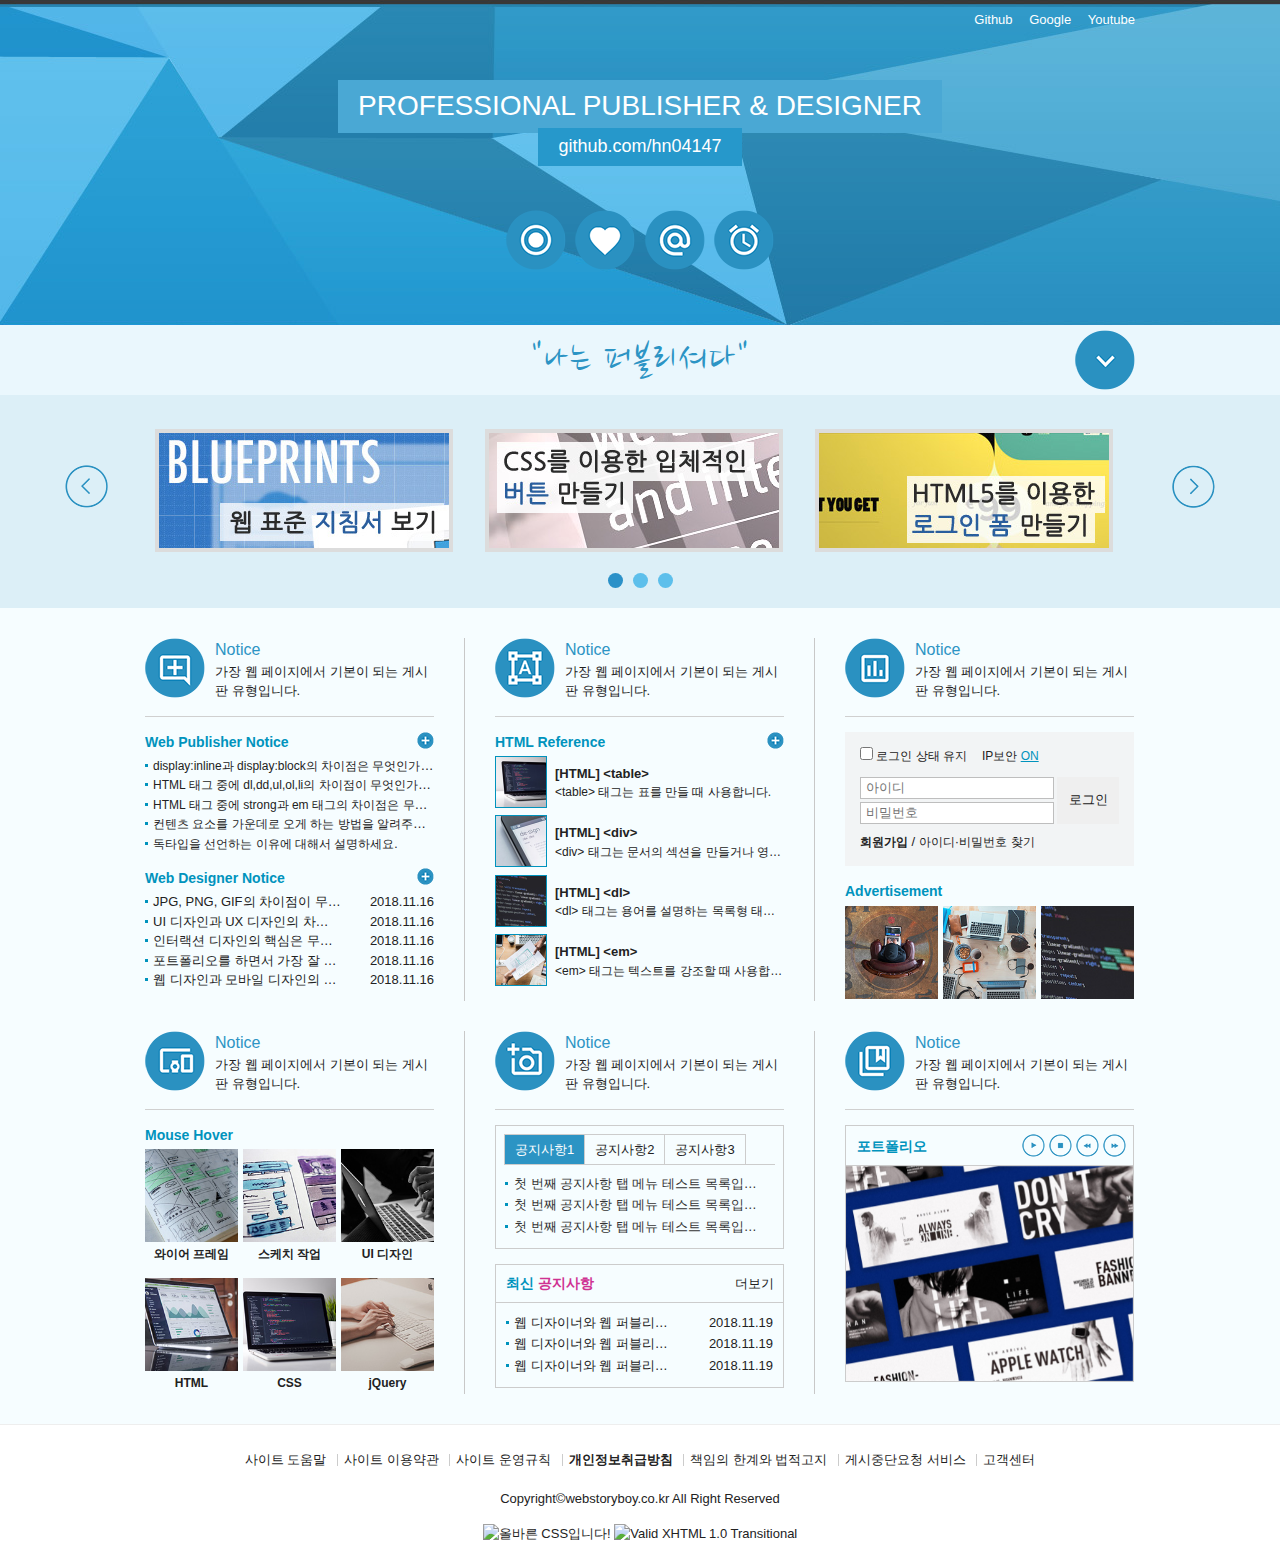
==== commit f446db5d: "2021.5.10" ====
--- a/index.html
+++ b/index.html
@@ -252,9 +252,9 @@
                       <h5 class="ir_su">로그인 영역</h5>
                       <div class="lc_text">
                         <label for="uid" class="ir_su">아이디</label>
-                        <input type="text" id="uid" name="uid" class="input_text" maxlength="20">
+                        <input type="text" id="uid" name="uid" class="input_text" maxlength="20" placeholder="아이디">
                         <label for="upw" class="ir_su">비밀번호</label>
-                        <input type="password" id="upw" name="upw" class="input_text" maxlength="20">
+                        <input type="password" id="upw" name="upw" class="input_text" maxlength="20" placeholder="비밀번호">
                       </div>
                       <button class="lc_btn" type="submit">로그인</button>
                     </div>
@@ -509,7 +509,7 @@
   <script type="text/javascript" src="js/slick.min.js"></script>
   <script type="text/javascript" src="js/lightgallery.min.js"></script>
   <script type="text/javascript" src="js/lightgallery-all.min.js"></script>
-  
+  <script type="text/javascript" src="js/script.js"></script>
   <script type="text/javascript">
     //라이트 박스
     $(".lightgallery").lightGallery({
